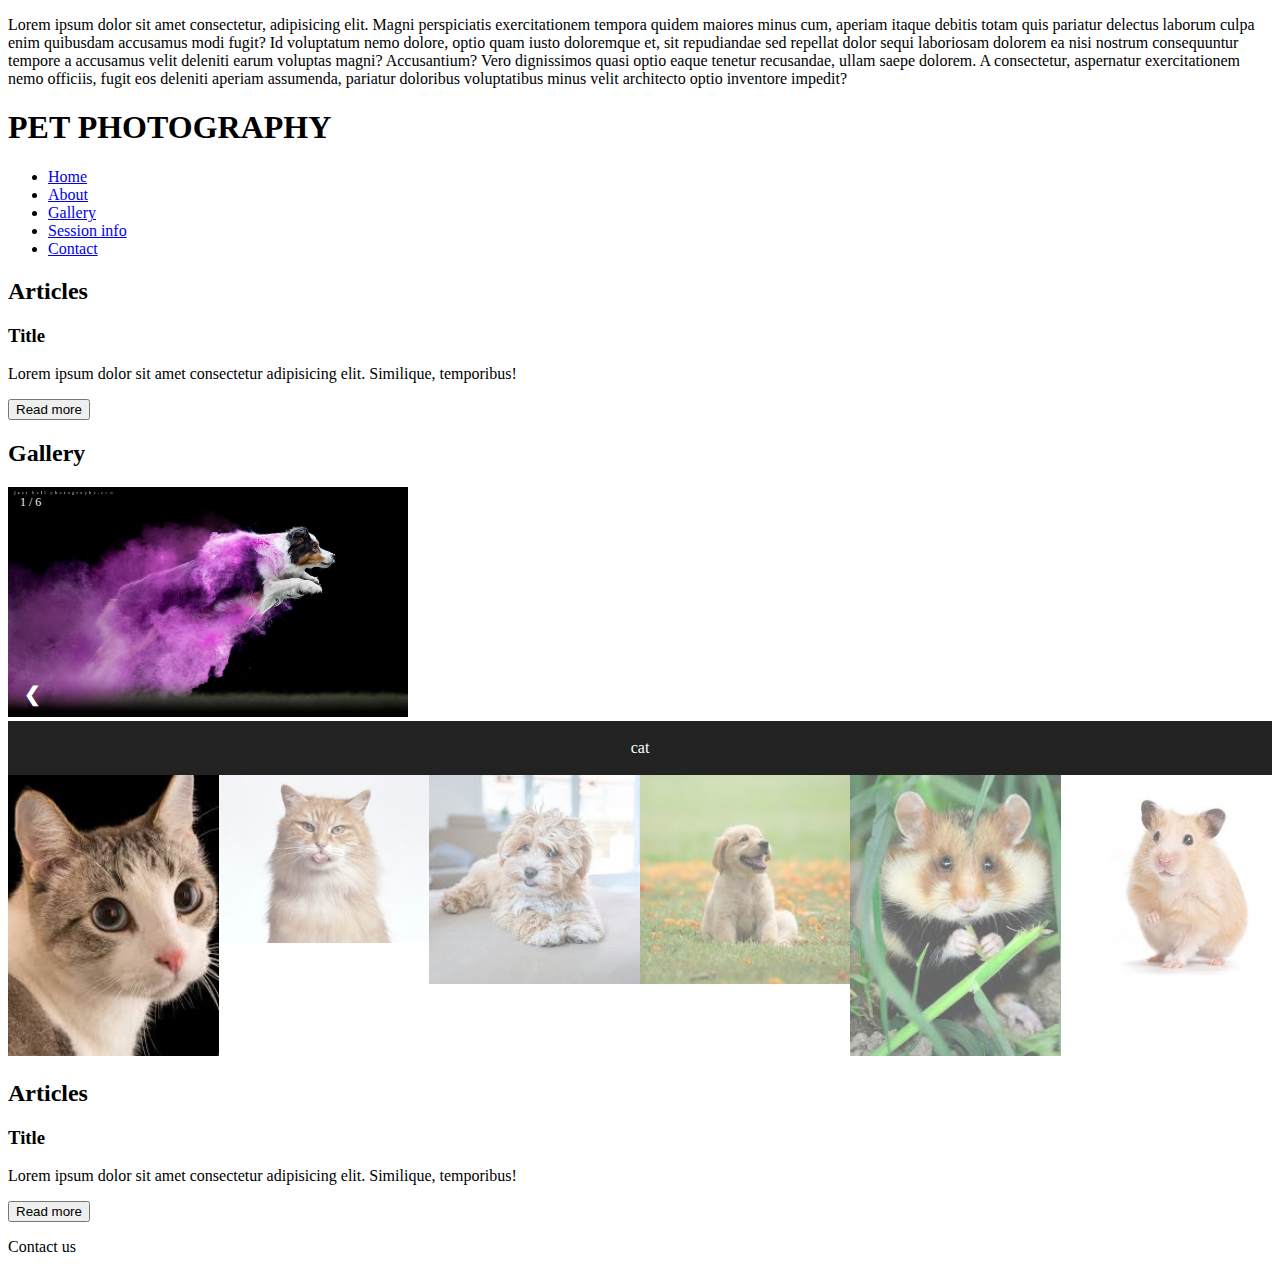
==== index.html @ 96e6d900 "Added gallery" ====
<!DOCTYPE html>
<html lang="en">
<head>
    <meta charset="UTF-8">
    <meta name="viewport" content="width=device-width, initial-scale=1.0">
    <title>Pet Photography</title>
    <link rel="stylesheet" href="./style.css">
</head>
<body>
    
    <p>Lorem ipsum dolor sit amet consectetur, adipisicing elit. Magni perspiciatis exercitationem tempora quidem maiores minus cum, aperiam itaque debitis totam quis pariatur delectus laborum culpa enim quibusdam accusamus modi fugit?
    Id voluptatum nemo dolore, optio quam iusto doloremque et, sit repudiandae sed repellat dolor sequi laboriosam dolorem ea nisi nostrum consequuntur tempore a accusamus velit deleniti earum voluptas magni? Accusantium?
    Vero dignissimos quasi optio eaque tenetur recusandae, ullam saepe dolorem. A consectetur, aspernatur exercitationem nemo officiis, fugit eos deleniti aperiam assumenda, pariatur doloribus voluptatibus minus velit architecto optio inventore impedit?</p>
<header>
    <h1>PET PHOTOGRAPHY</h1>
    <nav>
        <ul>
            <li>
                <a href="#">Home</a>
            </li>
            <li>
                <a href="#">About</a>
            </li>
            <li>
                <a href="#">Gallery</a>
            </li>
            <li>
                <a href="#">Session info</a>
            </li>
            <li>
                <a href="#">Contact</a>
            </li>
        </ul>
    </nav>
</header>
<main>
    <section>
        <h2>Articles</h2>
        <article>
            <h3>Title</h3>
            <p>Lorem ipsum dolor sit amet consectetur adipisicing elit. Similique, temporibus!</p>
            <button>Read more</button>
        </article>
    </section>
    <section>
        <h2>Gallery</h2>
        <article>
            <!-- Container for the image gallery -->
            <div class="container">

                <!-- Full-width images with number text -->
                <div class="mySlides">
                    <div class="numbertext">1 / 6</div>
                    <img src="./images/Dog1.jpg" style="width: 400px;">
                    
                </div>
            
                <div class="mySlides">
                    <div class="numbertext">2 / 6</div>
                    <img src="./images/cat 2.jpg" style="width: 400px;">

                </div>
            
                <div class="mySlides">
                    <div class="numbertext">3 / 6</div>
                    <img src="./images/dog 1.jpg" style="width: 400px;">
                </div>
            
                <div class="mySlides">
                    <div class="numbertext">4 / 6</div>
                    <img src="./images/dog 2.jpg" style="width: 400px;">
                </div>
            
                <div class="mySlides">
                    <div class="numbertext">5 / 6</div>
                    <img src="./images/hamster 1.jpg"style="width: 400px;">
                </div>
                <div class="mySlides">
                    <div class="numbertext">6 / 6</div>
                    <img src="./images/hamster 2.jpg" style="width: 400px;">
                </div>
                 <!-- Next and previous buttons -->
  <a class="prev" onclick="plusSlides(-1)">&#10094;</a>
  <a class="next" onclick="plusSlides(1)">&#10095;</a>

  <!-- Image text -->
  <div class="caption-container">
    <p id="caption"></p>
  </div>

  <!-- Thumbnail images -->
  <div class="row">
    <div class="column">
      <img class="demo cursor" src="./images/cat 1.jpg" style="width:100%" onclick="currentSlide(1)" alt="cat">
    </div>
    <div class="column">
      <img class="demo cursor" src="./images/cat 2.jpg" style="width:100%" onclick="currentSlide(2)" alt="cat">
    </div>
    <div class="column">
      <img class="demo cursor" src="./images/dog 1.jpg" style="width:100%" onclick="currentSlide(3)" alt="dog">
    </div>
    <div class="column">
      <img class="demo cursor" src="./images/dog 2.jpg" style="width:100%" onclick="currentSlide(4)" alt="dog">
    </div>
    <div class="column">
      <img class="demo cursor" src="./images/hamster 1.jpg" style="width:100%" onclick="currentSlide(5)" alt="hamster">
    </div>
    <div class="column">
      <img class="demo cursor" src="./images/hamster 2.jpg" style="width:100%" onclick="currentSlide(6)" alt="hamster">
    </div>
  </div>
</div>
            </div>

        </article>
    </section>
    <section>
        <h2>Articles</h2>
        <article>
            <h3>Title</h3>
            <p>Lorem ipsum dolor sit amet consectetur adipisicing elit. Similique, temporibus!</p>
            <button>Read more</button>
        </article>
    </section>

</main>
<aside>
    <p>Contact us</p>

</aside>
<footer>

</footer>
<script src="app.js"></script>
</body>
</html>
---- style.css ----
* {
    box-sizing: border-box;
  }
  
  /* Position the image container (needed to position the left and right arrows) */
  .container {
    position: relative;
  }
  
  /* Hide the images by default */
  .mySlides {
    display: none;
  }
  
  /* Add a pointer when hovering over the thumbnail images */
  .cursor {
    cursor: pointer;
  }
  
  /* Next & previous buttons */
  .prev,
  .next {
    cursor: pointer;
    position: absolute;
    top: 40%;
    width: auto;
    padding: 16px;
    margin-top: -50px;
    color: white;
    font-weight: bold;
    font-size: 20px;
    border-radius: 0 3px 3px 0;
    user-select: none;
    -webkit-user-select: none;
  }
  
  /* Position the "next button" to the right */
  .next {
    right: 0;
    border-radius: 3px 0 0 3px;
  }
  
  /* On hover, add a black background color with a little bit see-through */
  .prev:hover,
  .next:hover {
    background-color: rgba(0, 0, 0, 0.8);
  }
  
  /* Number text (1/3 etc) */
  .numbertext {
    color: #f2f2f2;
    font-size: 12px;
    padding: 8px 12px;
    position: absolute;
    top: 0;
  }
  
  /* Container for image text */
  .caption-container {
    text-align: center;
    background-color: #222;
    padding: 2px 16px;
    color: white;
  }
  
  .row:after {
    content: "";
    display: table;
    clear: both;
  }
  
  /* Six columns side by side */
  .column {
    float: left;
    width: 16.66%;
  }
  
  /* Add a transparency effect for thumbnail images */
  .demo {
    opacity: 0.6;
  }
  
  .active,
  .demo:hover {
    opacity: 1;
  }
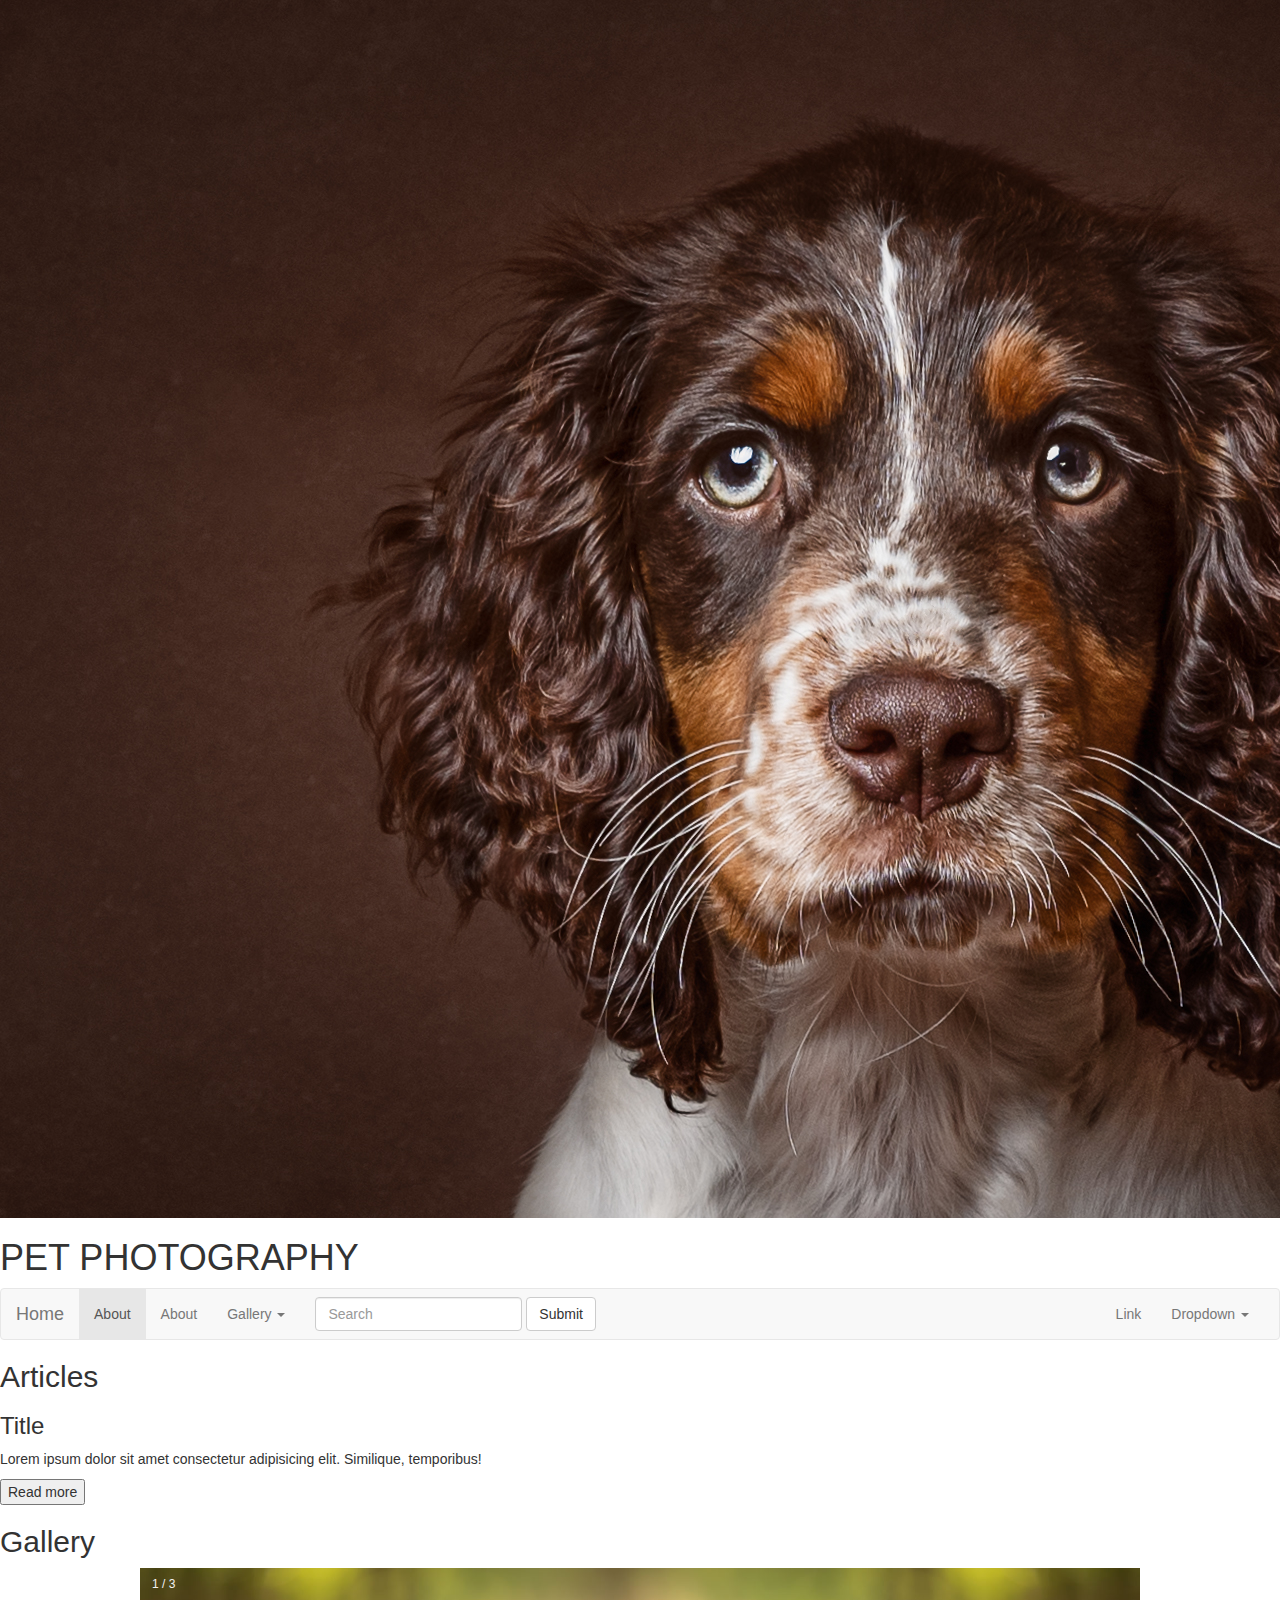
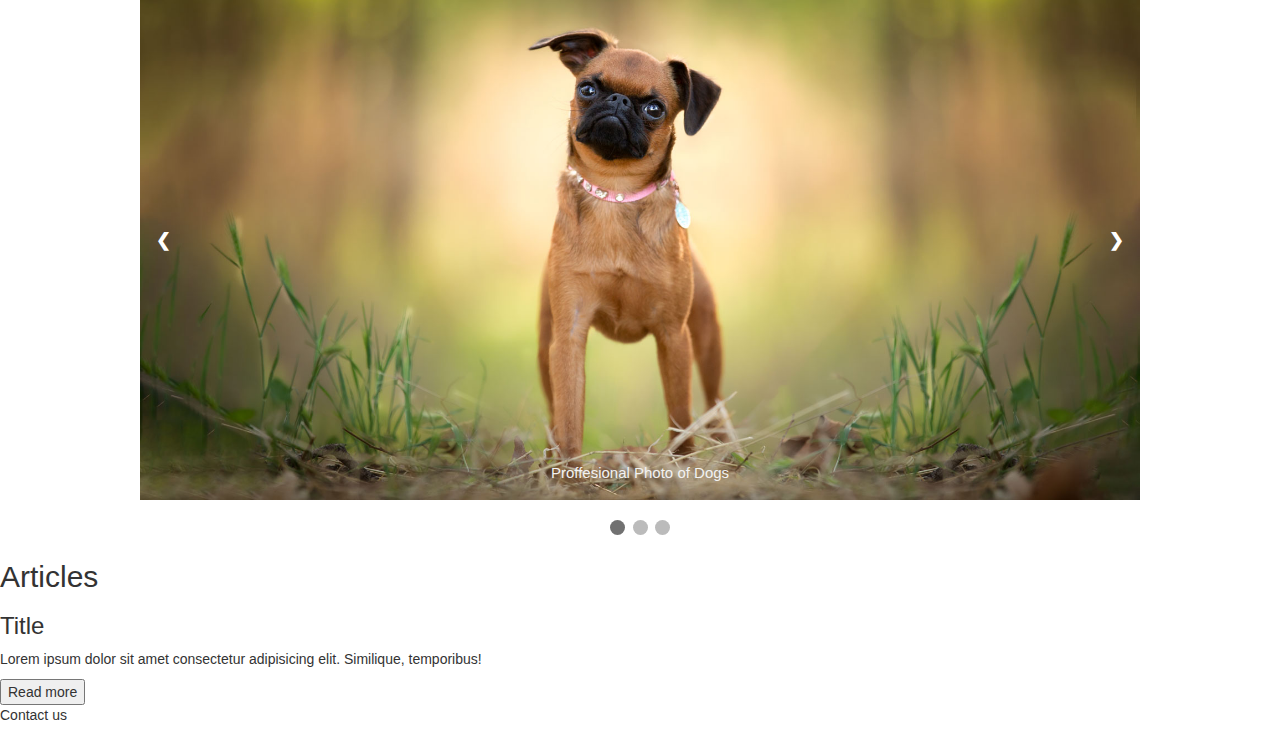
==== commit 3e383a3c: "Added navbar and gallery" ====
--- a/index.html
+++ b/index.html
@@ -4,35 +4,76 @@
     <meta charset="UTF-8">
     <meta name="viewport" content="width=device-width, initial-scale=1.0">
     <title>Pet Photography</title>
+    <link rel="preconnect" href="https://fonts.googleapis.com">
+<link rel="preconnect" href="https://fonts.gstatic.com" crossorigin>
+<link href="https://fonts.googleapis.com/css2?family=Roboto+Mono:ital,wght@0,100..700;1,100..700&family=Roboto:ital,wght@0,100;0,300;0,400;0,500;0,700;0,900;1,100;1,300;1,400;1,500;1,700;1,900&display=swap" rel="stylesheet">
+    <link rel="icon" href="./images/cartoon-camera-image.jpg" type="jpg/png">
+    <link href="css/bootstrap.css" rel="stylesheet">
+    <link rel="stylesheet" href="https://maxcdn.bootstrapcdn.com/bootstrap/3.4.1/css/bootstrap.min.css">
+    <script src="https://ajax.googleapis.com/ajax/libs/jquery/3.7.1/jquery.min.js"></script>
+    <script src="https://maxcdn.bootstrapcdn.com/bootstrap/3.4.1/js/bootstrap.min.js"></script>
     <link rel="stylesheet" href="./style.css">
 </head>
 <body>
-    
-    <p>Lorem ipsum dolor sit amet consectetur, adipisicing elit. Magni perspiciatis exercitationem tempora quidem maiores minus cum, aperiam itaque debitis totam quis pariatur delectus laborum culpa enim quibusdam accusamus modi fugit?
-    Id voluptatum nemo dolore, optio quam iusto doloremque et, sit repudiandae sed repellat dolor sequi laboriosam dolorem ea nisi nostrum consequuntur tempore a accusamus velit deleniti earum voluptas magni? Accusantium?
-    Vero dignissimos quasi optio eaque tenetur recusandae, ullam saepe dolorem. A consectetur, aspernatur exercitationem nemo officiis, fugit eos deleniti aperiam assumenda, pariatur doloribus voluptatibus minus velit architecto optio inventore impedit?</p>
-<header>
-    <h1>PET PHOTOGRAPHY</h1>
-    <nav>
-        <ul>
-            <li>
-                <a href="#">Home</a>
-            </li>
-            <li>
-                <a href="#">About</a>
-            </li>
-            <li>
-                <a href="#">Gallery</a>
-            </li>
-            <li>
-                <a href="#">Session info</a>
-            </li>
-            <li>
-                <a href="#">Contact</a>
-            </li>
-        </ul>
-    </nav>
-</header>
+    <header>  
+            <img src="./images/Animals/Dog-Springer.jpg" class="img-fluid" alt="shot of two dogs jumping on a black background with colored powder behind them">
+        <div>
+            <h1>PET PHOTOGRAPHY</h1>
+                <nav class="navbar navbar-default">
+                    <div class="container-fluid">
+                    <!-- Brand and toggle get grouped for better mobile display -->
+                    <div class="navbar-header">
+                        <button type="button" class="navbar-toggle collapsed" data-toggle="collapse" data-target="#bs-example-navbar-collapse-1" aria-expanded="false">
+                        <span class="sr-only">Toggle navigation</span>
+                        <span class="icon-bar"></span>
+                        <span class="icon-bar"></span>
+                        <span class="icon-bar"></span>
+                        </button>
+                        <a class="navbar-brand" href="#">Home</a>
+                    </div>
+                
+                    <!-- Collect the nav links, forms, and other content for toggling -->
+                    <div class="collapse navbar-collapse" id="bs-example-navbar-collapse-1">
+                        <ul class="nav navbar-nav">
+                        <li class="active"><a href="#">About<span class="sr-only">(current)</span></a></li>
+                        <li><a href="#">About</a></li>
+                        <li class="dropdown">
+                            <a href="#" class="dropdown-toggle" data-toggle="dropdown" role="button" aria-haspopup="true" aria-expanded="false">Gallery <span class="caret"></span></a>
+                            <ul class="dropdown-menu">
+                            <li><a href="#">Dogs</a></li>
+                            <li><a href="#">Cats</a></li>
+                            <li><a href="#">Others</a></li>
+                            <li role="separator" class="divider"></li>
+                            <li><a href="#">Separated link</a></li>
+                            <li role="separator" class="divider"></li>
+                            <li><a href="#">One more separated link</a></li>
+                            </ul>
+                        </li>
+                        </ul>
+                        <form class="navbar-form navbar-left">
+                        <div class="form-group">
+                            <input type="text" class="form-control" placeholder="Search">
+                        </div>
+                        <button type="submit" class="btn btn-default">Submit</button>
+                        </form>
+                        <ul class="nav navbar-nav navbar-right">
+                        <li><a href="#">Link</a></li>
+                        <li class="dropdown">
+                            <a href="#" class="dropdown-toggle" data-toggle="dropdown" role="button" aria-haspopup="true" aria-expanded="false">Dropdown <span class="caret"></span></a>
+                            <ul class="dropdown-menu">
+                            <li><a href="#">Action</a></li>
+                            <li><a href="#">Another action</a></li>
+                            <li><a href="#">Something else here</a></li>
+                            <li role="separator" class="divider"></li>
+                            <li><a href="#">Separated link</a></li>
+                            </ul>
+                        </li>
+                        </ul>
+                    </div><!-- /.navbar-collapse -->
+                    </div><!-- /.container-fluid -->
+                </nav>
+        </div>
+    </header>
 <main>
     <section>
         <h2>Articles</h2>
@@ -45,72 +86,40 @@
     <section>
         <h2>Gallery</h2>
         <article>
-            <!-- Container for the image gallery -->
-            <div class="container">
+            <!-- Slideshow container -->
+<div class="slideshow-container">
 
-                <!-- Full-width images with number text -->
-                <div class="mySlides">
-                    <div class="numbertext">1 / 6</div>
-                    <img src="./images/Dog1.jpg" style="width: 400px;">
-                    
-                </div>
-            
-                <div class="mySlides">
-                    <div class="numbertext">2 / 6</div>
-                    <img src="./images/cat 2.jpg" style="width: 400px;">
-
-                </div>
-            
-                <div class="mySlides">
-                    <div class="numbertext">3 / 6</div>
-                    <img src="./images/dog 1.jpg" style="width: 400px;">
-                </div>
-            
-                <div class="mySlides">
-                    <div class="numbertext">4 / 6</div>
-                    <img src="./images/dog 2.jpg" style="width: 400px;">
-                </div>
-            
-                <div class="mySlides">
-                    <div class="numbertext">5 / 6</div>
-                    <img src="./images/hamster 1.jpg"style="width: 400px;">
-                </div>
-                <div class="mySlides">
-                    <div class="numbertext">6 / 6</div>
-                    <img src="./images/hamster 2.jpg" style="width: 400px;">
-                </div>
-                 <!-- Next and previous buttons -->
-  <a class="prev" onclick="plusSlides(-1)">&#10094;</a>
-  <a class="next" onclick="plusSlides(1)">&#10095;</a>
-
-  <!-- Image text -->
-  <div class="caption-container">
-    <p id="caption"></p>
+    <!-- Full-width images with number and caption text -->
+    <div class="mySlides fade1">
+      <div class="numbertext">1 / 3</div>
+      <img src="./images/Animals/Dog-Griffon.jpg" style="width:100%" alt="a small brown Belgian Griffon dog with a pink collar">
+      <div class="text">Proffesional Photo of Dogs</div>
+    </div>
+  
+    <div class="mySlides fade1">
+      <div class="numbertext">2 / 3</div>
+      <img src="./images/Animals/Cat-in-forest.jpg" style="width:100%" alt="beautiful gray cat on a path with leaves">
+      <div class="text">Proffesional Photo of Cats</div>
+    </div>
+  
+    <div class="mySlides fade1">
+      <div class="numbertext">3 / 3</div>
+      <img src="./images/Animals/Dog-with-collar.jpg" style="width:100%" alt="white and black and brown dog with a brown collar">
+      <div class="text">Proffesional Photo of Dogs</div>
+    </div>
+  
+    <!-- Next and previous buttons -->
+    <a class="prev" onclick="plusSlides(-1)">&#10094;</a>
+    <a class="next" onclick="plusSlides(1)">&#10095;</a>
   </div>
-
-  <!-- Thumbnail images -->
-  <div class="row">
-    <div class="column">
-      <img class="demo cursor" src="./images/cat 1.jpg" style="width:100%" onclick="currentSlide(1)" alt="cat">
-    </div>
-    <div class="column">
-      <img class="demo cursor" src="./images/cat 2.jpg" style="width:100%" onclick="currentSlide(2)" alt="cat">
-    </div>
-    <div class="column">
-      <img class="demo cursor" src="./images/dog 1.jpg" style="width:100%" onclick="currentSlide(3)" alt="dog">
-    </div>
-    <div class="column">
-      <img class="demo cursor" src="./images/dog 2.jpg" style="width:100%" onclick="currentSlide(4)" alt="dog">
-    </div>
-    <div class="column">
-      <img class="demo cursor" src="./images/hamster 1.jpg" style="width:100%" onclick="currentSlide(5)" alt="hamster">
-    </div>
-    <div class="column">
-      <img class="demo cursor" src="./images/hamster 2.jpg" style="width:100%" onclick="currentSlide(6)" alt="hamster">
-    </div>
+  <br>
+  
+  <!-- The dots/circles -->
+  <div style="text-align:center">
+    <span class="dot" onclick="currentSlide(1)"></span>
+    <span class="dot" onclick="currentSlide(2)"></span>
+    <span class="dot" onclick="currentSlide(3)"></span>
   </div>
-</div>
-            </div>
 
         </article>
     </section>
@@ -132,5 +141,6 @@
 
 </footer>
 <script src="app.js"></script>
+<script src="https://cdn.jsdelivr.net/npm/bootstrap@5.3.3/dist/js/bootstrap.bundle.min.js" integrity="sha384-YvpcrYf0tY3lHB60NNkmXc5s9fDVZLESaAA55NDzOxhy9GkcIdslK1eN7N6jIeHz" crossorigin="anonymous"></script>
 </body>
 </html>--- a/style.css
+++ b/style.css
@@ -1,86 +1,90 @@
-* {
-    box-sizing: border-box;
-  }
-  
-  /* Position the image container (needed to position the left and right arrows) */
-  .container {
-    position: relative;
-  }
-  
-  /* Hide the images by default */
-  .mySlides {
-    display: none;
-  }
-  
-  /* Add a pointer when hovering over the thumbnail images */
-  .cursor {
-    cursor: pointer;
-  }
-  
-  /* Next & previous buttons */
-  .prev,
-  .next {
-    cursor: pointer;
-    position: absolute;
-    top: 40%;
-    width: auto;
-    padding: 16px;
-    margin-top: -50px;
-    color: white;
-    font-weight: bold;
-    font-size: 20px;
-    border-radius: 0 3px 3px 0;
-    user-select: none;
-    -webkit-user-select: none;
-  }
-  
-  /* Position the "next button" to the right */
-  .next {
-    right: 0;
-    border-radius: 3px 0 0 3px;
-  }
-  
-  /* On hover, add a black background color with a little bit see-through */
-  .prev:hover,
-  .next:hover {
-    background-color: rgba(0, 0, 0, 0.8);
-  }
-  
-  /* Number text (1/3 etc) */
-  .numbertext {
-    color: #f2f2f2;
-    font-size: 12px;
-    padding: 8px 12px;
-    position: absolute;
-    top: 0;
-  }
-  
-  /* Container for image text */
-  .caption-container {
-    text-align: center;
-    background-color: #222;
-    padding: 2px 16px;
-    color: white;
-  }
-  
-  .row:after {
-    content: "";
-    display: table;
-    clear: both;
-  }
-  
-  /* Six columns side by side */
-  .column {
-    float: left;
-    width: 16.66%;
-  }
-  
-  /* Add a transparency effect for thumbnail images */
-  .demo {
-    opacity: 0.6;
-  }
-  
-  .active,
-  .demo:hover {
-    opacity: 1;
-  }+* {box-sizing:border-box}
+body {
+  --font-family: "Roboto", sans-serif;
+}
+
+/* Slideshow container */
+.slideshow-container {
+  max-width: 1000px;
+  position: relative;
+  margin: auto;
+}
+
+/* Hide the images by default */
+.mySlides {
+  display: none;
+}
+
+/* Next & previous buttons */
+.prev, .next {
+  cursor: pointer;
+  position: absolute;
+  top: 50%;
+  width: auto;
+  margin-top: -22px;
+  padding: 16px;
+  color: white;
+  font-weight: bold;
+  font-size: 18px;
+  transition: 0.6s ease;
+  border-radius: 0 3px 3px 0;
+  user-select: none;
+}
+
+/* Position the "next button" to the right */
+.next {
+  right: 0;
+  border-radius: 3px 0 0 3px;
+}
+
+/* On hover, add a black background color with a little bit see-through */
+.prev:hover, .next:hover {
+  background-color: rgba(0,0,0,0.8);
+}
+
+/* Caption text */
+.text {
+  color: #f2f2f2;
+  font-size: 15px;
+  padding: 8px 12px;
+  position: absolute;
+  bottom: 8px;
+  width: 100%;
+  text-align: center;
+}
+
+/* Number text (1/3 etc) */
+.numbertext {
+  color: #f2f2f2;
+  font-size: 12px;
+  padding: 8px 12px;
+  position: absolute;
+  top: 0;
+}
+
+/* The dots/bullets/indicators */
+.dot {
+  cursor: pointer;
+  height: 15px;
+  width: 15px;
+  margin: 0 2px;
+  background-color: #bbb;
+  border-radius: 50%;
+  display: inline-block;
+  transition: background-color 0.6s ease;
+}
+
+.active, .dot:hover {
+  background-color: #717171;
+}
+
+/* Fading animation */
+.fade1 {
+  animation-name: fade;
+  animation-duration: 2s;
+}
+
+@keyframes fade1 {
+  from {opacity: .4}
+  to {opacity: 1}
+}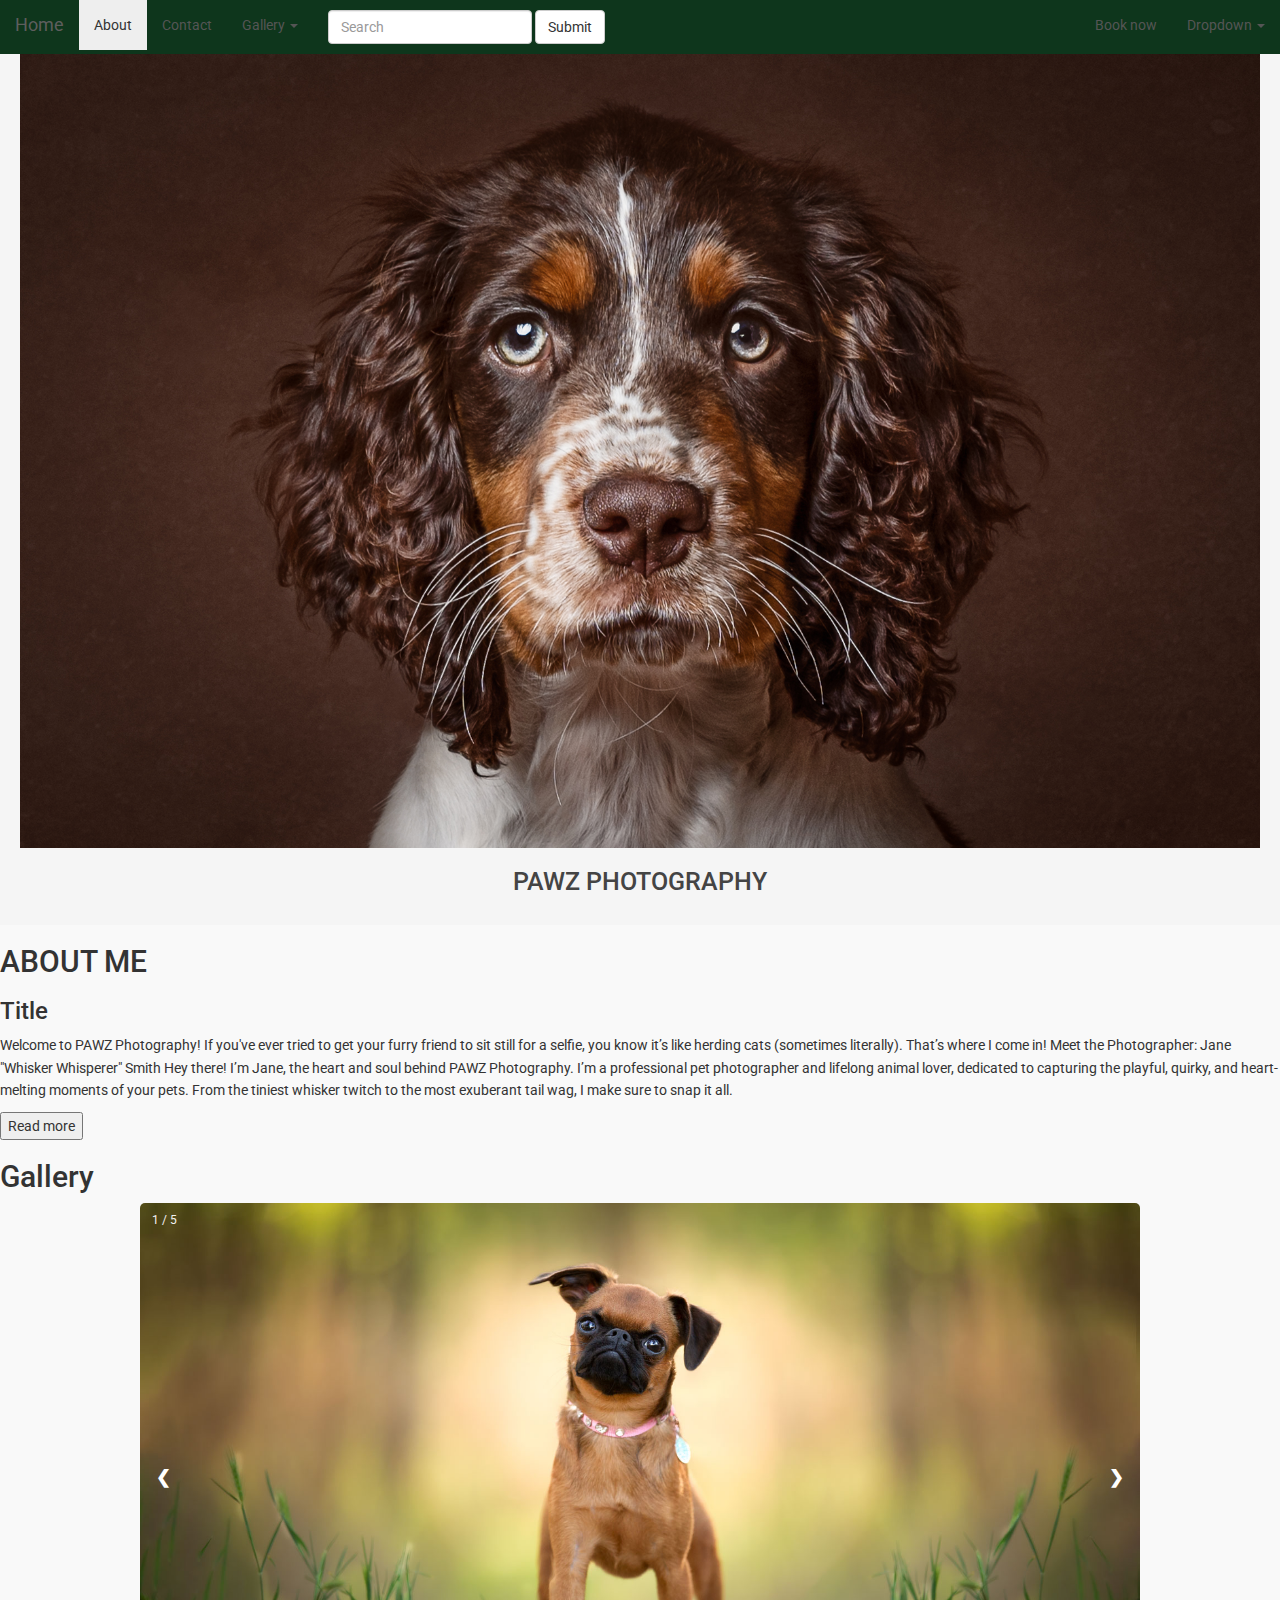
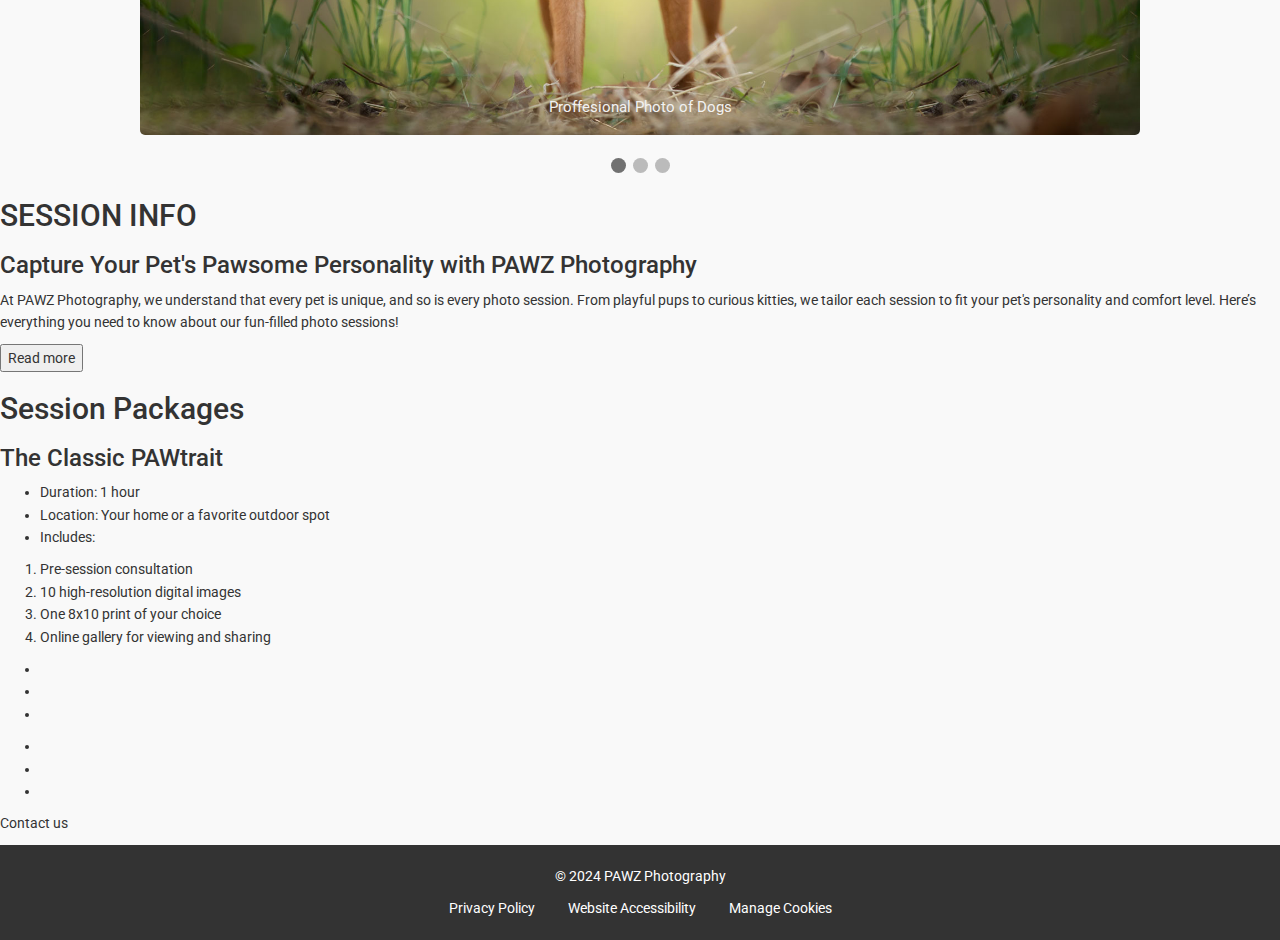
==== commit 93055756: "added gallery and css style" ====
--- a/index.html
+++ b/index.html
@@ -16,10 +16,10 @@
 </head>
 <body>
     <header>  
-            <img src="./images/Animals/Dog-Springer.jpg" class="img-fluid" alt="shot of two dogs jumping on a black background with colored powder behind them">
+            <img  src="./images/Animals/Dog-Springer.jpg" class="img-fluid" alt="portrait of a brown and white springer spaniel puppy">
         <div>
-            <h1>PET PHOTOGRAPHY</h1>
-                <nav class="navbar navbar-default">
+            <h1>PAWZ PHOTOGRAPHY</h1>
+                <nav class="navbar navbar-default navbar-fixed-top" role = "navigation">
                     <div class="container-fluid">
                     <!-- Brand and toggle get grouped for better mobile display -->
                     <div class="navbar-header">
@@ -36,7 +36,7 @@
                     <div class="collapse navbar-collapse" id="bs-example-navbar-collapse-1">
                         <ul class="nav navbar-nav">
                         <li class="active"><a href="#">About<span class="sr-only">(current)</span></a></li>
-                        <li><a href="#">About</a></li>
+                        <li><a href="./Contact .html">Contact</a></li>
                         <li class="dropdown">
                             <a href="#" class="dropdown-toggle" data-toggle="dropdown" role="button" aria-haspopup="true" aria-expanded="false">Gallery <span class="caret"></span></a>
                             <ul class="dropdown-menu">
@@ -57,7 +57,7 @@
                         <button type="submit" class="btn btn-default">Submit</button>
                         </form>
                         <ul class="nav navbar-nav navbar-right">
-                        <li><a href="#">Link</a></li>
+                        <li><a href="#">Book now</a></li>
                         <li class="dropdown">
                             <a href="#" class="dropdown-toggle" data-toggle="dropdown" role="button" aria-haspopup="true" aria-expanded="false">Dropdown <span class="caret"></span></a>
                             <ul class="dropdown-menu">
@@ -76,10 +76,12 @@
     </header>
 <main>
     <section>
-        <h2>Articles</h2>
+        <h2>ABOUT ME</h2>
         <article>
             <h3>Title</h3>
-            <p>Lorem ipsum dolor sit amet consectetur adipisicing elit. Similique, temporibus!</p>
+            <p>Welcome to PAWZ Photography! If you've ever tried to get your furry friend to sit still for a selfie, you know it’s like herding cats (sometimes literally). That’s where I come in!
+                Meet the Photographer: Jane "Whisker Whisperer" Smith
+                Hey there! I’m Jane, the heart and soul behind PAWZ Photography. I’m a professional pet photographer and lifelong animal lover, dedicated to capturing the playful, quirky, and heart-melting moments of your pets. From the tiniest whisker twitch to the most exuberant tail wag, I make sure to snap it all.</p>
             <button>Read more</button>
         </article>
     </section>
@@ -89,32 +91,42 @@
             <!-- Slideshow container -->
 <div class="slideshow-container">
 
-    <!-- Full-width images with number and caption text -->
+   <!-- Full-width images with number and caption text -->
     <div class="mySlides fade1">
-      <div class="numbertext">1 / 3</div>
+      <div class="numbertext">1 / 5</div>
       <img src="./images/Animals/Dog-Griffon.jpg" style="width:100%" alt="a small brown Belgian Griffon dog with a pink collar">
       <div class="text">Proffesional Photo of Dogs</div>
     </div>
   
     <div class="mySlides fade1">
-      <div class="numbertext">2 / 3</div>
+      <div class="numbertext">2 / 5</div>
       <img src="./images/Animals/Cat-in-forest.jpg" style="width:100%" alt="beautiful gray cat on a path with leaves">
       <div class="text">Proffesional Photo of Cats</div>
     </div>
   
     <div class="mySlides fade1">
-      <div class="numbertext">3 / 3</div>
+      <div class="numbertext">3 / 5</div>
       <img src="./images/Animals/Dog-with-collar.jpg" style="width:100%" alt="white and black and brown dog with a brown collar">
       <div class="text">Proffesional Photo of Dogs</div>
     </div>
+     <div class="mySlides fade1">
+      <div class="numbertext">4 / 5</div>
+      <img src="./images/Animals/Cat-Big.jpg" style="width:100%" alt="gray Persian cat with yellow eyes">
+      <div class="text">Proffesional Photo of Cats</div>
+    </div>
+    <div class="mySlides fade1">
+        <div class="numbertext">5 / 5</div>
+        <img src="./images/Animals/Dog-pink-powder.jpg" style="width:100%" alt="white and black and brown dog with a brown collar">
+        <div class="text">Proffesional Photo of Dogs</div>
+      </div>
   
-    <!-- Next and previous buttons -->
+     <!-- Next and previous buttons --> 
     <a class="prev" onclick="plusSlides(-1)">&#10094;</a>
     <a class="next" onclick="plusSlides(1)">&#10095;</a>
   </div>
   <br>
   
-  <!-- The dots/circles -->
+ <!--  The dots/circles --> 
   <div style="text-align:center">
     <span class="dot" onclick="currentSlide(1)"></span>
     <span class="dot" onclick="currentSlide(2)"></span>
@@ -124,13 +136,43 @@
         </article>
     </section>
     <section>
-        <h2>Articles</h2>
+        <h2>SESSION INFO</h2>
         <article>
-            <h3>Title</h3>
-            <p>Lorem ipsum dolor sit amet consectetur adipisicing elit. Similique, temporibus!</p>
+            <h3>Capture Your Pet's Pawsome Personality with PAWZ Photography</h3>
+            <p>At PAWZ Photography, we understand that every pet is unique, and so is every photo session. From playful pups to curious kitties, we tailor each session to fit your pet's personality and comfort level. Here’s everything you need to know about our fun-filled photo sessions!</p>
             <button>Read more</button>
         </article>
     </section>
+    <section>
+        <h2>Session Packages</h2>
+        <artilce>
+            <h3>The Classic PAWtrait</h3>
+            <ul>
+                <li>Duration: 1 hour</li>
+                <li>Location: Your home or a favorite outdoor spot</li>
+                <li>Includes:</li>
+            </ul>
+            <ol>
+                <li>Pre-session consultation</li>
+                <li>10 high-resolution digital images</li>
+                <li>One 8x10 print of your choice</li>
+                <li>Online gallery for viewing and sharing</li>
+            </ol>
+            <ul>
+                <li></li>
+                <li></li>
+                <li></li>
+            </ul>
+            <ul>
+                <li></li>
+                <li></li>
+                <li></li>
+            </ul>
+        </artilce>
+    </section>
+    
+
+    
 
 </main>
 <aside>
@@ -138,6 +180,14 @@
 
 </aside>
 <footer>
+    <div class="footer-container">
+        <p>&copy; 2024 PAWZ Photography</p>
+        <nav class="footer-links">
+            <a href="/privacy-policy">Privacy Policy</a>
+            <a href="/accessibility">Website Accessibility</a>
+            <a href="/manage-cookies">Manage Cookies</a>
+        </nav>
+    </div>
 
 </footer>
 <script src="app.js"></script>
--- a/style.css
+++ b/style.css
@@ -1,7 +1,65 @@
 * {box-sizing:border-box}
+
+
 body {
-  --font-family: "Roboto", sans-serif;
+  font-family: "Roboto", sans-serif;
+  margin: 0;
+  padding: 0;
+  min-height: 100vh;
+  line-height: 1.6;
+  background-color: #f9f9f9;
+  color: #333;
+  background-attachment: fixed;
 }
+
+header {
+  text-align: center;
+  background: #f5f5f5;
+  padding: 20px;
+}
+
+header img {
+  max-width: 100%;
+  height: auto;
+}
+
+header h1 {
+  margin-top: 20px;
+  font-size: 2.5rem;
+  color: #444;
+}
+
+/* navigation*/
+nav {
+  position: sticky;
+}
+
+.navbar {
+  margin-bottom: 0;
+  margin-top: 0;
+  border: none;
+  border-radius: 0;
+  background-color: rgb(14, 54, 28);
+    
+}
+
+.navbar-default .navbar-nav > li > a {
+  color: #555;
+}
+
+.navbar-default .navbar-nav > li > a:hover, .navbar-default .navbar-nav > li.active > a {
+  color: #333;
+  background-color: #eee;
+}
+
+.navbar-form {
+  margin: 10px 0;
+}
+
+.navbar-form .form-control {
+  width: auto;
+}
+
 
 /* Slideshow container */
 .slideshow-container {
@@ -13,6 +71,10 @@
 /* Hide the images by default */
 .mySlides {
   display: none;
+}
+.mySlides img {
+  width: 100%;
+  border-radius: 5px;
 }
 
 /* Next & previous buttons */
@@ -87,4 +149,50 @@
 @keyframes fade1 {
   from {opacity: .4}
   to {opacity: 1}
+}
+
+.column {
+  float: left;
+  width: 50%;
+  padding: 10px;
+}
+
+.row:after {
+  content: "";
+  display: table;
+  clear: both;
+}
+/*footer*/
+
+footer {
+  background-color: #333;
+  color: #fff;
+  padding: 20px 0;
+  text-align: center;
+}
+
+.footer-container {
+  max-width: 1200px;
+  margin: 0 auto;
+  padding: 0 20px;
+}
+
+.footer-container p {
+  margin: 0;
+  font-size: 14px;
+}
+
+.footer-links {
+  margin-top: 10px;
+}
+
+.footer-links a {
+  color: #fff;
+  text-decoration: none;
+  margin: 0 15px;
+  font-size: 14px;
+}
+
+.footer-links a:hover {
+  text-decoration: underline;
 }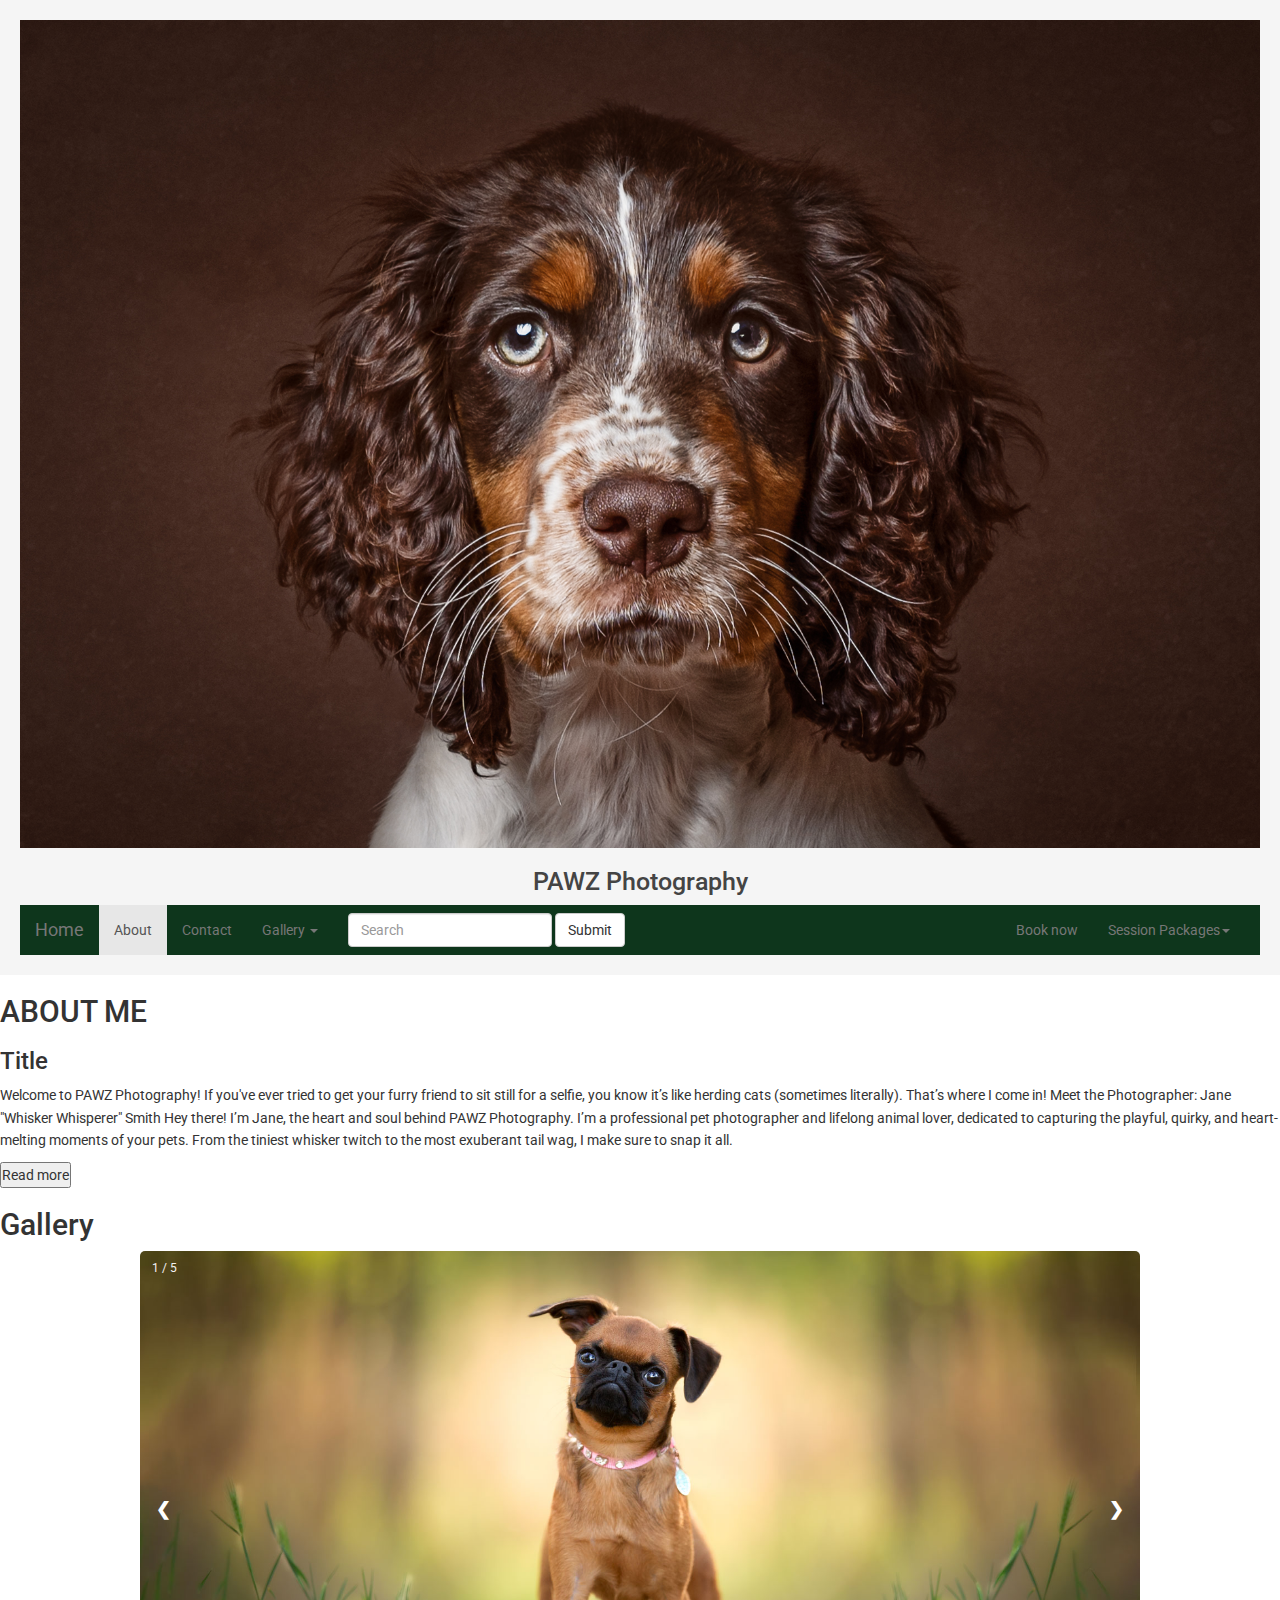
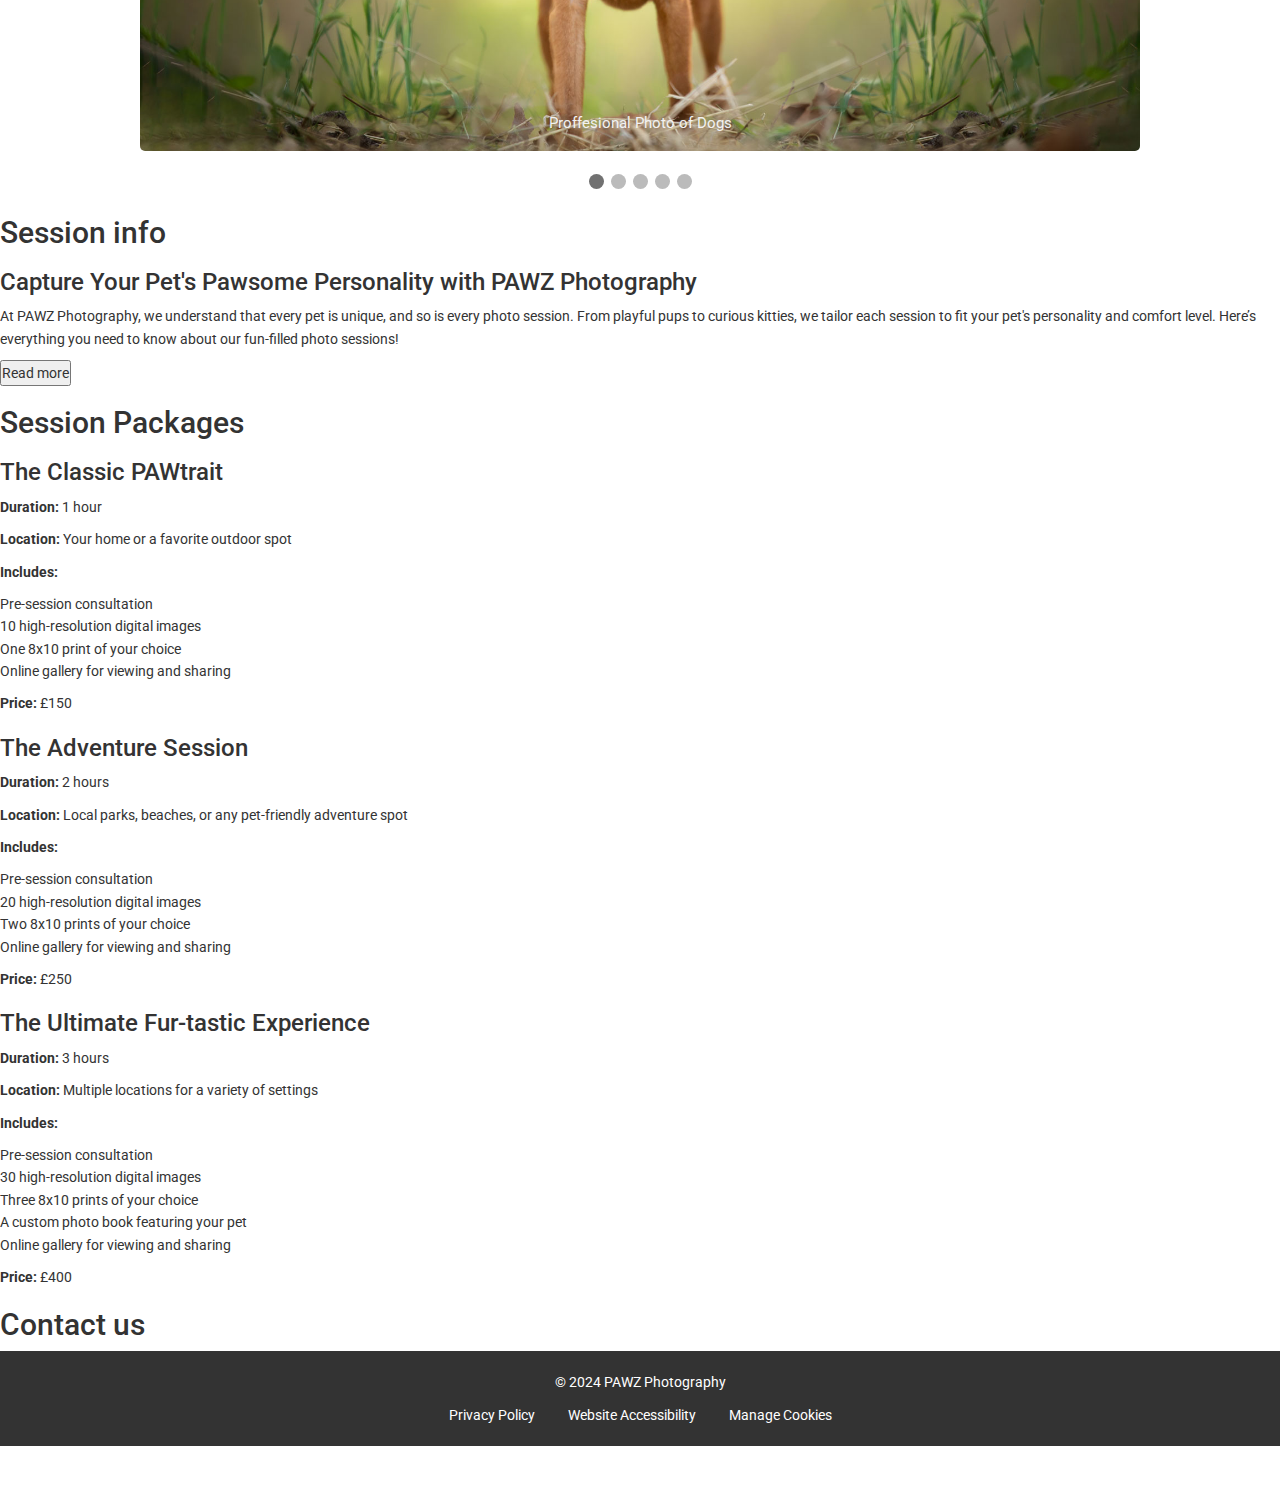
==== commit 5dfb90fa: "fixed gallery and navbar" ====
--- a/index.html
+++ b/index.html
@@ -15,181 +15,203 @@
     <link rel="stylesheet" href="./style.css">
 </head>
 <body>
-    <header>  
-            <img  src="./images/Animals/Dog-Springer.jpg" class="img-fluid" alt="portrait of a brown and white springer spaniel puppy">
-        <div>
-            <h1>PAWZ PHOTOGRAPHY</h1>
-                <nav class="navbar navbar-default navbar-fixed-top" role = "navigation">
-                    <div class="container-fluid">
-                    <!-- Brand and toggle get grouped for better mobile display -->
-                    <div class="navbar-header">
-                        <button type="button" class="navbar-toggle collapsed" data-toggle="collapse" data-target="#bs-example-navbar-collapse-1" aria-expanded="false">
-                        <span class="sr-only">Toggle navigation</span>
-                        <span class="icon-bar"></span>
-                        <span class="icon-bar"></span>
-                        <span class="icon-bar"></span>
-                        </button>
-                        <a class="navbar-brand" href="#">Home</a>
-                    </div>
-                
-                    <!-- Collect the nav links, forms, and other content for toggling -->
-                    <div class="collapse navbar-collapse" id="bs-example-navbar-collapse-1">
-                        <ul class="nav navbar-nav">
-                        <li class="active"><a href="#">About<span class="sr-only">(current)</span></a></li>
-                        <li><a href="./Contact .html">Contact</a></li>
-                        <li class="dropdown">
-                            <a href="#" class="dropdown-toggle" data-toggle="dropdown" role="button" aria-haspopup="true" aria-expanded="false">Gallery <span class="caret"></span></a>
-                            <ul class="dropdown-menu">
-                            <li><a href="#">Dogs</a></li>
-                            <li><a href="#">Cats</a></li>
-                            <li><a href="#">Others</a></li>
-                            <li role="separator" class="divider"></li>
-                            <li><a href="#">Separated link</a></li>
-                            <li role="separator" class="divider"></li>
-                            <li><a href="#">One more separated link</a></li>
+    <div id="wrapper">
+        <header>  
+                <img  src="./images/Animals/Dog-Springer.jpg" class="img-fluid" alt="portrait of a brown and white springer spaniel puppy">
+            <div>
+                <h1>PAWZ Photography</h1>
+                <div class="spacer"></div>
+                    <nav class="navbar navbar-default" role = "navigation">
+                        <div class="container-fluid">
+                        <!-- Brand and toggle get grouped for better mobile display -->
+                        <div class="navbar-header">
+                            <button type="button" class="navbar-toggle collapsed" data-toggle="collapse" data-target="#bs-example-navbar-collapse-1" aria-expanded="false">
+                            <span class="sr-only">Toggle navigation</span>
+                            <span class="icon-bar"></span>
+                            <span class="icon-bar"></span>
+                            <span class="icon-bar"></span>
+                            </button>
+                            <a class="navbar-brand" href="#">Home</a>
+                        </div>
+                    
+                        <!-- Collect the nav links, forms, and other content for toggling -->
+                        <div class="collapse navbar-collapse" id="bs-example-navbar-collapse-1">
+                            <ul class="nav navbar-nav">
+                            <li class="active"><a href="#">About<span class="sr-only">(current)</span></a></li>
+                            <li><a href="./Contact .html" target="_blank">Contact</a></li>
+                            <li class="dropdown">
+                                <a href="#" class="dropdown-toggle" data-toggle="dropdown" role="button" aria-haspopup="true" aria-expanded="false">Gallery <span class="caret"></span></a>
+                                <ul class="dropdown-menu">
+                                <li><a href="#">Dogs</a></li>
+                                <li><a href="#">Cats</a></li>
+                                <li><a href="#">Others</a></li>
+                                <li role="separator" class="divider"></li>
+                                <li><a href="#Session Packages">Session Packages</a></li>
+                                </ul>
+                            </li>
                             </ul>
-                        </li>
-                        </ul>
-                        <form class="navbar-form navbar-left">
-                        <div class="form-group">
-                            <input type="text" class="form-control" placeholder="Search">
+                            <form class="navbar-form navbar-left">
+                            <div class="form-group">
+                                <input type="text" class="form-control" placeholder="Search">
+                            </div>
+                            <button type="submit" class="btn btn-default">Submit</button>
+                            </form>
+                            <ul class="nav navbar-nav navbar-right">
+                            <li><a href="#">Book now</a></li>
+                            <li class="dropdown">
+                                <a href="#" class="dropdown-toggle" data-toggle="dropdown" role="button" aria-haspopup="true" aria-expanded="false">Session Packages<span class="caret"></span></a>
+                                <ul class="dropdown-menu">
+                                <li><a href="#The Classic PAWtrait">The Classic PAWtrait</a></li>
+                                <li><a href="#The Adventure Session">The Adventure Session</a></li>
+                                <li><a href="#The Ultimate Fur-tastic Experience">The Ultimate Fur-tastic Experience</a></li>
+                                <li role="separator" class="divider"></li>
+                                <li><a href="#">Book now</a></li>
+                                </ul>
+                            </li>
+                            </ul>
+                        </div><!-- /.navbar-collapse -->
+                        </div><!-- /.container-fluid -->
+                    </nav>
+            </div>
+        </header>
+    <main>
+        <section>
+            <h2>ABOUT ME</h2>
+            <article>
+                <h3>Title</h3>
+                <p>Welcome to PAWZ Photography! If you've ever tried to get your furry friend to sit still for a selfie, you know it’s like herding cats (sometimes literally). That’s where I come in!
+                    Meet the Photographer: Jane "Whisker Whisperer" Smith
+                    Hey there! I’m Jane, the heart and soul behind PAWZ Photography. I’m a professional pet photographer and lifelong animal lover, dedicated to capturing the playful, quirky, and heart-melting moments of your pets. From the tiniest whisker twitch to the most exuberant tail wag, I make sure to snap it all.</p>
+                <button>Read more</button>
+            </article>
+        </section>
+        <section>
+            <h2>Gallery</h2>
+            <div>
+                <!-- Slideshow container -->
+                <div class="slideshow-container">
+
+                    <!-- Full-width images with number and caption text -->
+                    <div class="mySlides fade1">
+                        <div class="numbertext">1 / 5</div>
+                        <img src="./images/Animals/Dog-Griffon.jpg" style="width:100%" alt="a small brown Belgian Griffon dog with a pink collar">
+                        <div class="text">Proffesional Photo of Dogs</div>
+                    </div>
+                    
+                    <div class="mySlides fade1">
+                        <div class="numbertext">2 / 5</div>
+                        <img src="./images/Animals/Cat-in-forest.jpg" style="width:100%" alt="beautiful gray cat on a path with leaves">
+                        <div class="text">Proffesional Photo of Cats</div>
+                    </div>
+                    
+                    <div class="mySlides fade1">
+                        <div class="numbertext">3 / 5</div>
+                        <img src="./images/Animals/Dog-with-collar.jpg" style="width:100%" alt="white and black and brown dog with a brown collar">
+                        <div class="text">Proffesional Photo of Dogs</div>
+                    </div>
+                    <div class="mySlides fade1">
+                        <div class="numbertext">4 / 5</div>
+                        <img src="./images/Animals/Cat-Big.jpg" style="width:100%" alt="gray Persian cat with yellow eyes">
+                        <div class="text">Proffesional Photo of Cats</div>
+                    </div>
+                        <div class="mySlides fade1">
+                            <div class="numbertext">5 / 5</div>
+                            <img src="./images/Animals/Dog-pink-powder.jpg" style="width:100%" alt="white and black and brown dog with a brown collar">
+                            <div class="text">Proffesional Photo of Dogs</div>
                         </div>
-                        <button type="submit" class="btn btn-default">Submit</button>
-                        </form>
-                        <ul class="nav navbar-nav navbar-right">
-                        <li><a href="#">Book now</a></li>
-                        <li class="dropdown">
-                            <a href="#" class="dropdown-toggle" data-toggle="dropdown" role="button" aria-haspopup="true" aria-expanded="false">Dropdown <span class="caret"></span></a>
-                            <ul class="dropdown-menu">
-                            <li><a href="#">Action</a></li>
-                            <li><a href="#">Another action</a></li>
-                            <li><a href="#">Something else here</a></li>
-                            <li role="separator" class="divider"></li>
-                            <li><a href="#">Separated link</a></li>
-                            </ul>
-                        </li>
-                        </ul>
-                    </div><!-- /.navbar-collapse -->
-                    </div><!-- /.container-fluid -->
-                </nav>
+                    
+                        <!-- Next and previous buttons --> 
+                        <a class="prev" onclick="plusSlides(-1)">&#10094;</a>
+                        <a class="next" onclick="plusSlides(1)">&#10095;</a>
+                    </div>
+                    <br>
+                    
+                    <!--  The dots/circles --> 
+                    <div style="text-align:center">
+                        <span class="dot" onclick="currentSlide(1)"></span>
+                        <span class="dot" onclick="currentSlide(2)"></span>
+                        <span class="dot" onclick="currentSlide(3)"></span>
+                        <span class="dot" onclick="currentSlide(4)"></span>
+                        <span class="dot" onclick="currentSlide(5)"></span>
+                    </div>
+                </div>
+            </article>
+        </section>
+        <section>
+            <h2>Session info</h2>
+            <article>
+                <h3>Capture Your Pet's Pawsome Personality with PAWZ Photography</h3>
+                <p>At PAWZ Photography, we understand that every pet is unique, and so is every photo session. From playful pups to curious kitties, we tailor each session to fit your pet's personality and comfort level. Here’s everything you need to know about our fun-filled photo sessions!</p>
+                <button>Read more</button>
+            </article>
+        </section>
+        
+        <section>
+            <div id="Session Packages"></div>
+            <h2>Session Packages</h2>
+            <div>
+                <div id="The Classic PAWtrait"></div>
+                <h3>The Classic PAWtrait</h3>
+                <p><strong>Duration:</strong> 1 hour</p>
+                <p><strong>Location:</strong> Your home or a favorite outdoor spot</p>
+                <p><strong>Includes:</strong></p>
+                <ul>
+                    <li>Pre-session consultation</li>
+                    <li>10 high-resolution digital images</li>
+                    <li>One 8x10 print of your choice</li>
+                    <li>Online gallery for viewing and sharing</li>
+                </ul>
+                <p><strong>Price:</strong> £150</p>
+            </div>
+            
+            <div>
+                <div id="The Adventure Session"></div>
+                <h3>The Adventure Session</h3>
+                <p><strong>Duration:</strong> 2 hours</p>
+                <p><strong>Location:</strong> Local parks, beaches, or any pet-friendly adventure spot</p>
+                <p><strong>Includes:</strong></p>
+                <ul>
+                    <li>Pre-session consultation</li>
+                    <li>20 high-resolution digital images</li>
+                    <li>Two 8x10 prints of your choice</li>
+                    <li>Online gallery for viewing and sharing</li>
+                </ul>
+                <p><strong>Price:</strong> £250</p>
+            </div>
+            
+            <div>
+                <div id="The Ultimate Fur-tastic Experience"></div>
+                <h3>The Ultimate Fur-tastic Experience</h3>
+                <p><strong>Duration:</strong> 3 hours</p>
+                <p><strong>Location:</strong> Multiple locations for a variety of settings</p>
+                <p><strong>Includes:</strong></p>
+                <ul>
+                    <li>Pre-session consultation</li>
+                    <li>30 high-resolution digital images</li>
+                    <li>Three 8x10 prints of your choice</li>
+                    <li>A custom photo book featuring your pet</li>
+                    <li>Online gallery for viewing and sharing</li>
+                </ul>
+                <p><strong>Price:</strong> £400</p>
+            </div>
+        </section>  
+        <section>
+          <h2>Contact us</h2>
+        </section>
+    </main>
+    
+    <footer>
+        <div class="footer-container">
+            <p>&copy; 2024 PAWZ Photography</p>
+            <nav class="footer-links">
+                <a href="/privacy-policy">Privacy Policy</a>
+                <a href="/accessibility">Website Accessibility</a>
+                <a href="/manage-cookies">Manage Cookies</a>
+            </nav>
         </div>
-    </header>
-<main>
-    <section>
-        <h2>ABOUT ME</h2>
-        <article>
-            <h3>Title</h3>
-            <p>Welcome to PAWZ Photography! If you've ever tried to get your furry friend to sit still for a selfie, you know it’s like herding cats (sometimes literally). That’s where I come in!
-                Meet the Photographer: Jane "Whisker Whisperer" Smith
-                Hey there! I’m Jane, the heart and soul behind PAWZ Photography. I’m a professional pet photographer and lifelong animal lover, dedicated to capturing the playful, quirky, and heart-melting moments of your pets. From the tiniest whisker twitch to the most exuberant tail wag, I make sure to snap it all.</p>
-            <button>Read more</button>
-        </article>
-    </section>
-    <section>
-        <h2>Gallery</h2>
-        <article>
-            <!-- Slideshow container -->
-<div class="slideshow-container">
 
-   <!-- Full-width images with number and caption text -->
-    <div class="mySlides fade1">
-      <div class="numbertext">1 / 5</div>
-      <img src="./images/Animals/Dog-Griffon.jpg" style="width:100%" alt="a small brown Belgian Griffon dog with a pink collar">
-      <div class="text">Proffesional Photo of Dogs</div>
+    </footer>
     </div>
-  
-    <div class="mySlides fade1">
-      <div class="numbertext">2 / 5</div>
-      <img src="./images/Animals/Cat-in-forest.jpg" style="width:100%" alt="beautiful gray cat on a path with leaves">
-      <div class="text">Proffesional Photo of Cats</div>
-    </div>
-  
-    <div class="mySlides fade1">
-      <div class="numbertext">3 / 5</div>
-      <img src="./images/Animals/Dog-with-collar.jpg" style="width:100%" alt="white and black and brown dog with a brown collar">
-      <div class="text">Proffesional Photo of Dogs</div>
-    </div>
-     <div class="mySlides fade1">
-      <div class="numbertext">4 / 5</div>
-      <img src="./images/Animals/Cat-Big.jpg" style="width:100%" alt="gray Persian cat with yellow eyes">
-      <div class="text">Proffesional Photo of Cats</div>
-    </div>
-    <div class="mySlides fade1">
-        <div class="numbertext">5 / 5</div>
-        <img src="./images/Animals/Dog-pink-powder.jpg" style="width:100%" alt="white and black and brown dog with a brown collar">
-        <div class="text">Proffesional Photo of Dogs</div>
-      </div>
-  
-     <!-- Next and previous buttons --> 
-    <a class="prev" onclick="plusSlides(-1)">&#10094;</a>
-    <a class="next" onclick="plusSlides(1)">&#10095;</a>
-  </div>
-  <br>
-  
- <!--  The dots/circles --> 
-  <div style="text-align:center">
-    <span class="dot" onclick="currentSlide(1)"></span>
-    <span class="dot" onclick="currentSlide(2)"></span>
-    <span class="dot" onclick="currentSlide(3)"></span>
-  </div>
-
-        </article>
-    </section>
-    <section>
-        <h2>SESSION INFO</h2>
-        <article>
-            <h3>Capture Your Pet's Pawsome Personality with PAWZ Photography</h3>
-            <p>At PAWZ Photography, we understand that every pet is unique, and so is every photo session. From playful pups to curious kitties, we tailor each session to fit your pet's personality and comfort level. Here’s everything you need to know about our fun-filled photo sessions!</p>
-            <button>Read more</button>
-        </article>
-    </section>
-    <section>
-        <h2>Session Packages</h2>
-        <artilce>
-            <h3>The Classic PAWtrait</h3>
-            <ul>
-                <li>Duration: 1 hour</li>
-                <li>Location: Your home or a favorite outdoor spot</li>
-                <li>Includes:</li>
-            </ul>
-            <ol>
-                <li>Pre-session consultation</li>
-                <li>10 high-resolution digital images</li>
-                <li>One 8x10 print of your choice</li>
-                <li>Online gallery for viewing and sharing</li>
-            </ol>
-            <ul>
-                <li></li>
-                <li></li>
-                <li></li>
-            </ul>
-            <ul>
-                <li></li>
-                <li></li>
-                <li></li>
-            </ul>
-        </artilce>
-    </section>
-    
-
-    
-
-</main>
-<aside>
-    <p>Contact us</p>
-
-</aside>
-<footer>
-    <div class="footer-container">
-        <p>&copy; 2024 PAWZ Photography</p>
-        <nav class="footer-links">
-            <a href="/privacy-policy">Privacy Policy</a>
-            <a href="/accessibility">Website Accessibility</a>
-            <a href="/manage-cookies">Manage Cookies</a>
-        </nav>
-    </div>
-
-</footer>
 <script src="app.js"></script>
 <script src="https://cdn.jsdelivr.net/npm/bootstrap@5.3.3/dist/js/bootstrap.bundle.min.js" integrity="sha384-YvpcrYf0tY3lHB60NNkmXc5s9fDVZLESaAA55NDzOxhy9GkcIdslK1eN7N6jIeHz" crossorigin="anonymous"></script>
 </body>
--- a/style.css
+++ b/style.css
@@ -1,5 +1,10 @@
-* {box-sizing:border-box}
-
+* {
+  margin: 0;
+  padding: 0;
+  font-family: "Roboto", sans-serif;
+  box-sizing: border-box;
+  scroll-behavior: smooth;
+}
 
 body {
   font-family: "Roboto", sans-serif;
@@ -12,6 +17,15 @@
   background-attachment: fixed;
 }
 
+
+#wrapper {
+  max-width: 1400px;
+  margin: 0 auto;
+  background-color: white;
+  flex: 1;
+  padding-bottom: 40px;
+}
+
 header {
   text-align: center;
   background: #f5f5f5;
@@ -20,60 +34,55 @@
 
 header img {
   max-width: 100%;
-  height: auto;
-}
+  height: auto; /* Maintain aspect ratio */
+  object-fit: cover; 
+}
+
 
 header h1 {
   margin-top: 20px;
   font-size: 2.5rem;
   color: #444;
-}
-
-/* navigation*/
+  
+}
+
+
+/* /* navigation*/
 nav {
   position: sticky;
-}
-
+  color:#fff; 
+} 
 .navbar {
   margin-bottom: 0;
   margin-top: 0;
   border: none;
   border-radius: 0;
   background-color: rgb(14, 54, 28);
-    
-}
-
-.navbar-default .navbar-nav > li > a {
-  color: #555;
-}
-
-.navbar-default .navbar-nav > li > a:hover, .navbar-default .navbar-nav > li.active > a {
-  color: #333;
-  background-color: #eee;
-}
-
-.navbar-form {
-  margin: 10px 0;
-}
-
-.navbar-form .form-control {
-  width: auto;
-}
-
+  color:#fff;
+}
 
 /* Slideshow container */
 .slideshow-container {
-  max-width: 1000px;
   position: relative;
   margin: auto;
+  max-width: 1000px;
+  max-height: 750px;
+  width: 100%;
+  height: auto;
+  overflow: hidden;
+ /*  max-width: 1000px;
+  position: relative;
+  margin: auto; */
 }
 
 /* Hide the images by default */
 .mySlides {
-  display: none;
+  display:none;
 }
 .mySlides img {
   width: 100%;
+  height: 500px; /* Set a fixed height for all images */
+  object-fit: cover; /* Ensure the image covers the container */
   border-radius: 5px;
 }
 
@@ -102,6 +111,8 @@
 /* On hover, add a black background color with a little bit see-through */
 .prev:hover, .next:hover {
   background-color: rgba(0,0,0,0.8);
+  color: green;
+  text-decoration: none;
 }
 
 /* Caption text */
@@ -162,8 +173,9 @@
   display: table;
   clear: both;
 }
+
+
 /*footer*/
-
 footer {
   background-color: #333;
   color: #fff;
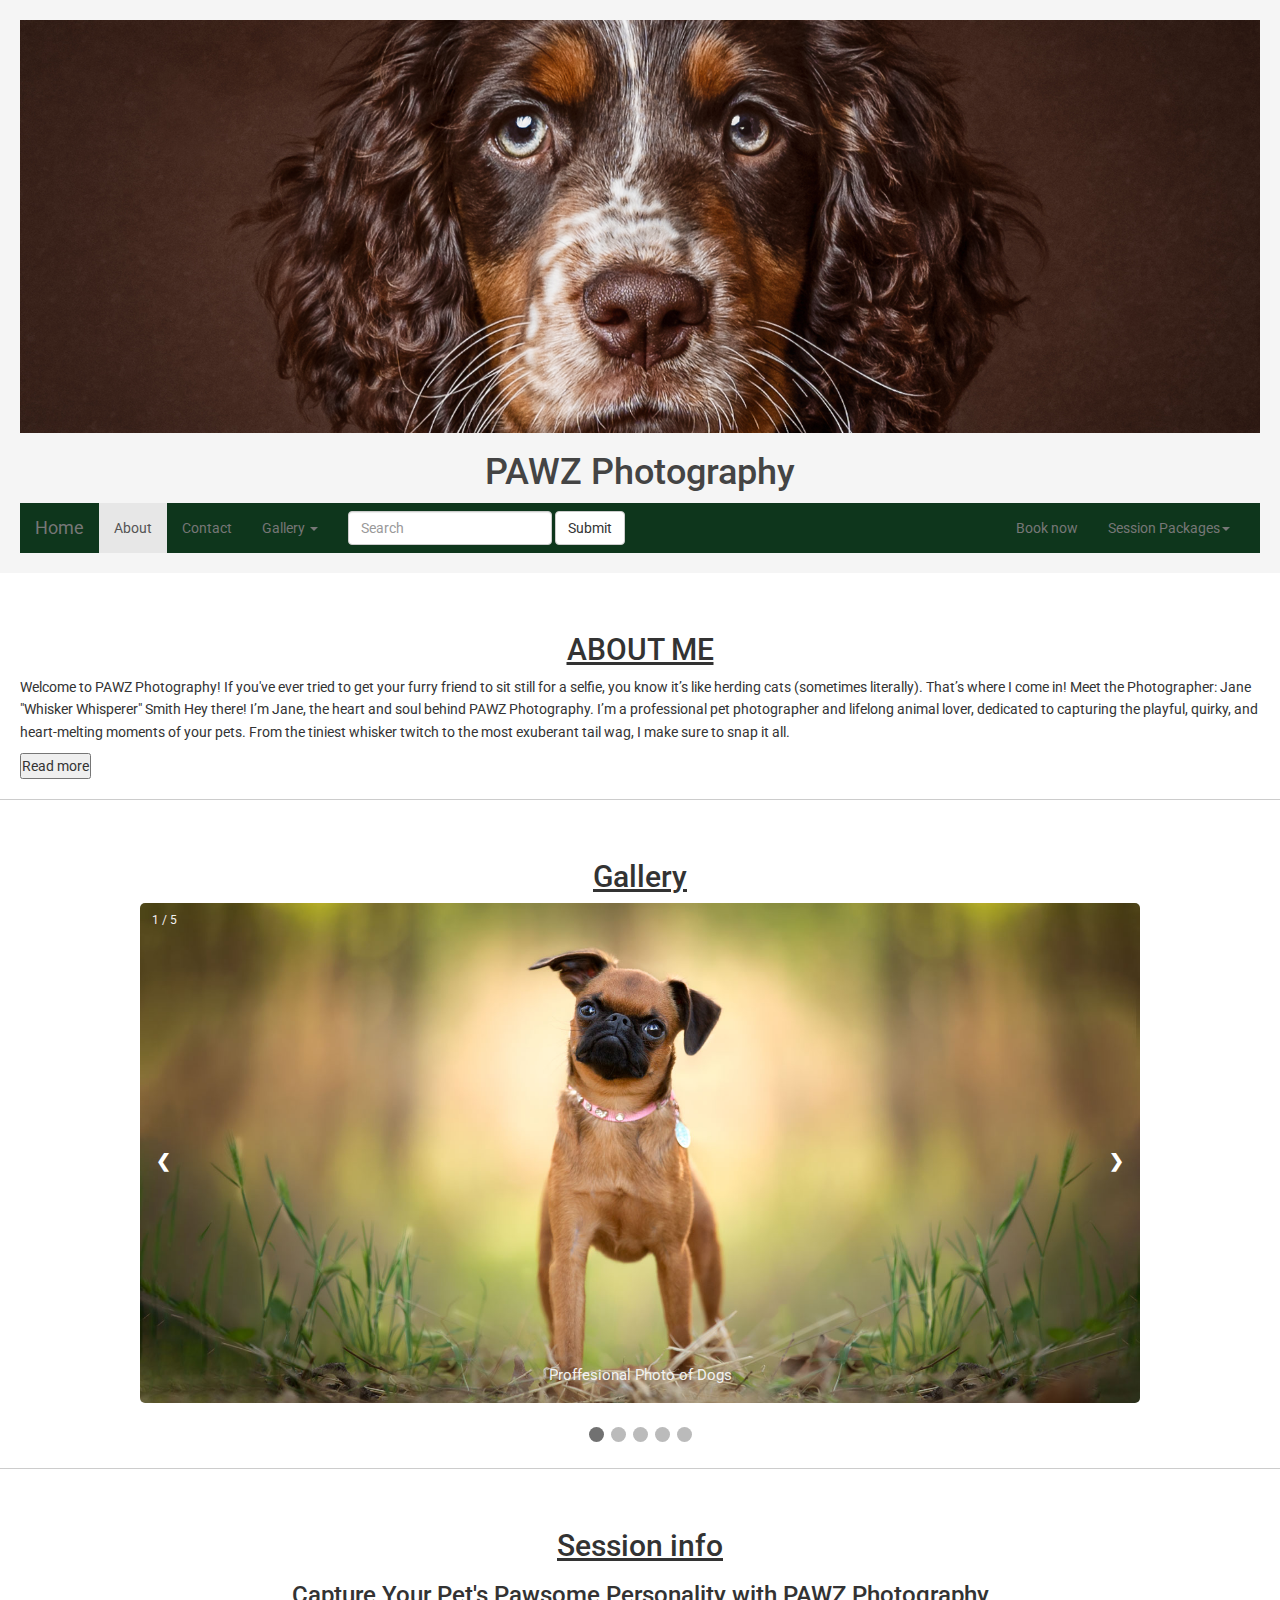
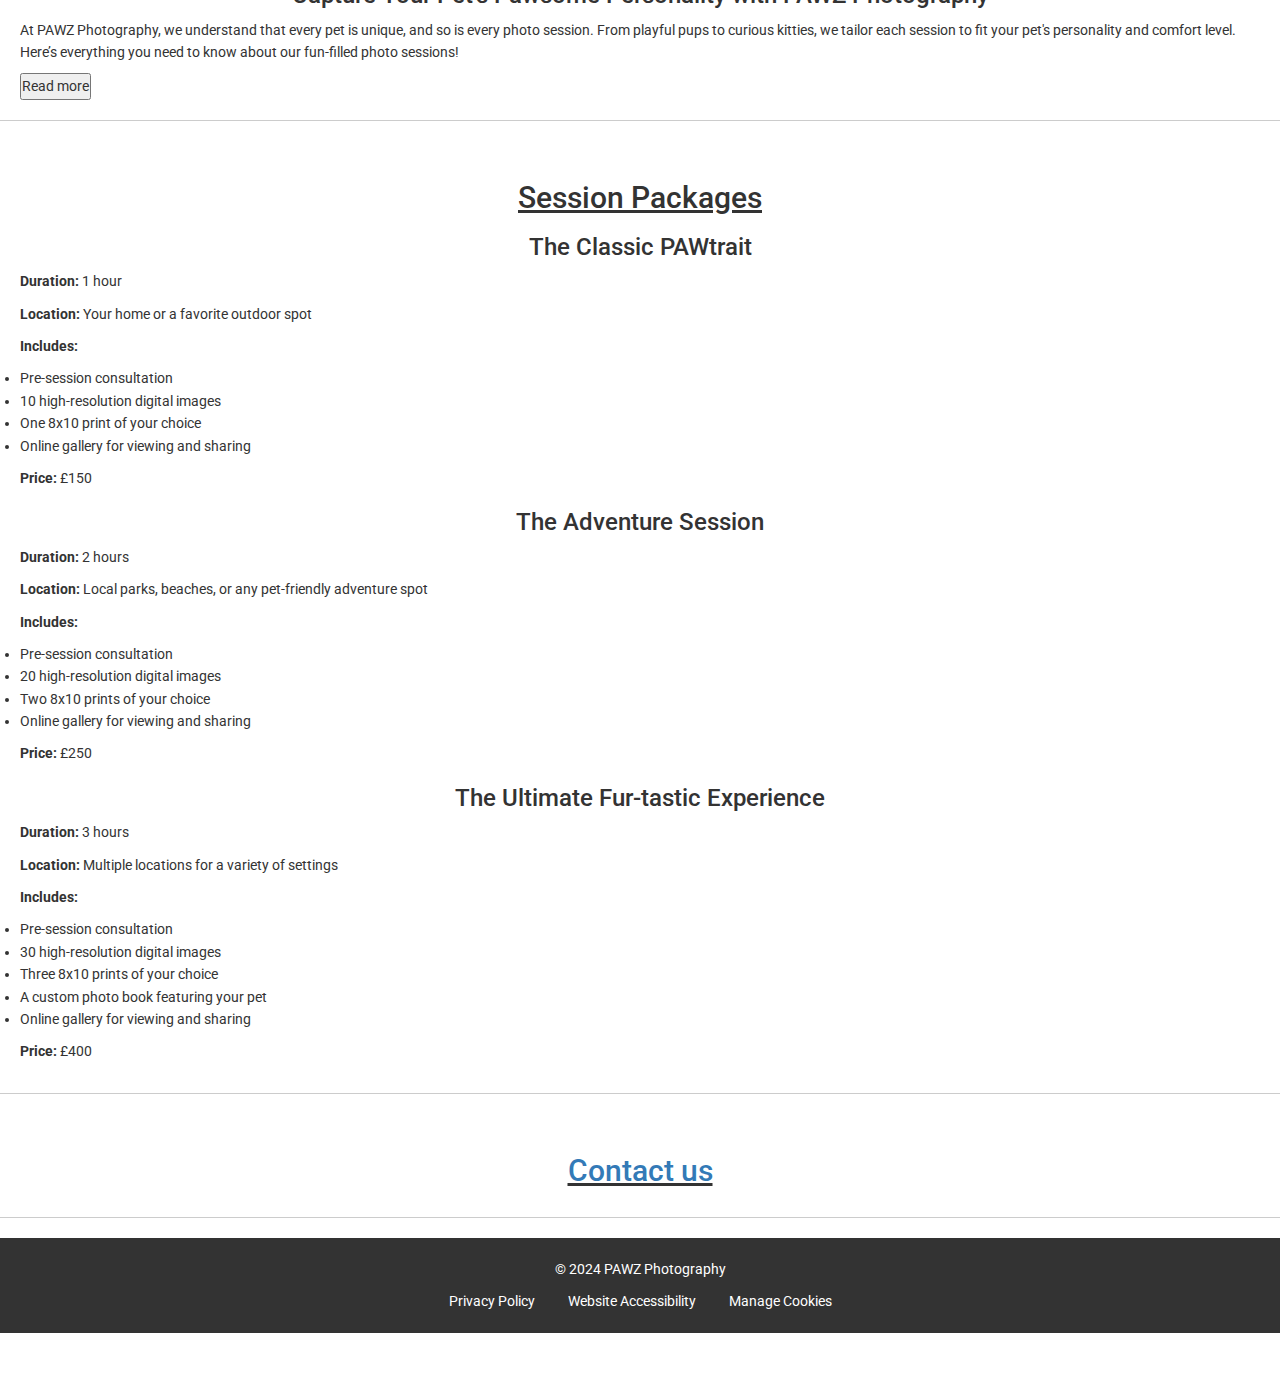
==== commit dbb54ceb: "added css style" ====
--- a/index.html
+++ b/index.html
@@ -19,6 +19,7 @@
         <header>  
                 <img  src="./images/Animals/Dog-Springer.jpg" class="img-fluid" alt="portrait of a brown and white springer spaniel puppy">
             <div>
+                <div id="Home"></div>
                 <h1>PAWZ Photography</h1>
                 <div class="spacer"></div>
                     <nav class="navbar navbar-default" role = "navigation">
@@ -31,7 +32,7 @@
                             <span class="icon-bar"></span>
                             <span class="icon-bar"></span>
                             </button>
-                            <a class="navbar-brand" href="#">Home</a>
+                            <a class="navbar-brand" href="#Home">Home</a>
                         </div>
                     
                         <!-- Collect the nav links, forms, and other content for toggling -->
@@ -78,7 +79,7 @@
         <section>
             <h2>ABOUT ME</h2>
             <article>
-                <h3>Title</h3>
+            
                 <p>Welcome to PAWZ Photography! If you've ever tried to get your furry friend to sit still for a selfie, you know it’s like herding cats (sometimes literally). That’s where I come in!
                     Meet the Photographer: Jane "Whisker Whisperer" Smith
                     Hey there! I’m Jane, the heart and soul behind PAWZ Photography. I’m a professional pet photographer and lifelong animal lover, dedicated to capturing the playful, quirky, and heart-melting moments of your pets. From the tiniest whisker twitch to the most exuberant tail wag, I make sure to snap it all.</p>
@@ -86,6 +87,7 @@
             </article>
         </section>
         <section>
+            <div id="Gallery"></div>
             <h2>Gallery</h2>
             <div>
                 <!-- Slideshow container -->
@@ -196,7 +198,7 @@
             </div>
         </section>  
         <section>
-          <h2>Contact us</h2>
+          <h2><a href="./Contact .html" target="_blank">Contact us</a></h2>
         </section>
     </main>
     
--- a/style.css
+++ b/style.css
@@ -34,18 +34,33 @@
 
 header img {
   max-width: 100%;
-  height: auto; /* Maintain aspect ratio */
+  max-height:auto;
+  height: auto; 
+  aspect-ratio: 3;
+
   object-fit: cover; 
 }
 
 
 header h1 {
   margin-top: 20px;
-  font-size: 2.5rem;
   color: #444;
   
 }
-
+section {
+  padding: 20px;
+  margin: 20px 0;
+  border-bottom: 1px solid #ccc;
+}
+h2 {
+  
+  text-align: center;
+  text-decoration: underline;
+}
+h3 {
+  
+  text-align: center;
+}
 
 /* /* navigation*/
 nav {
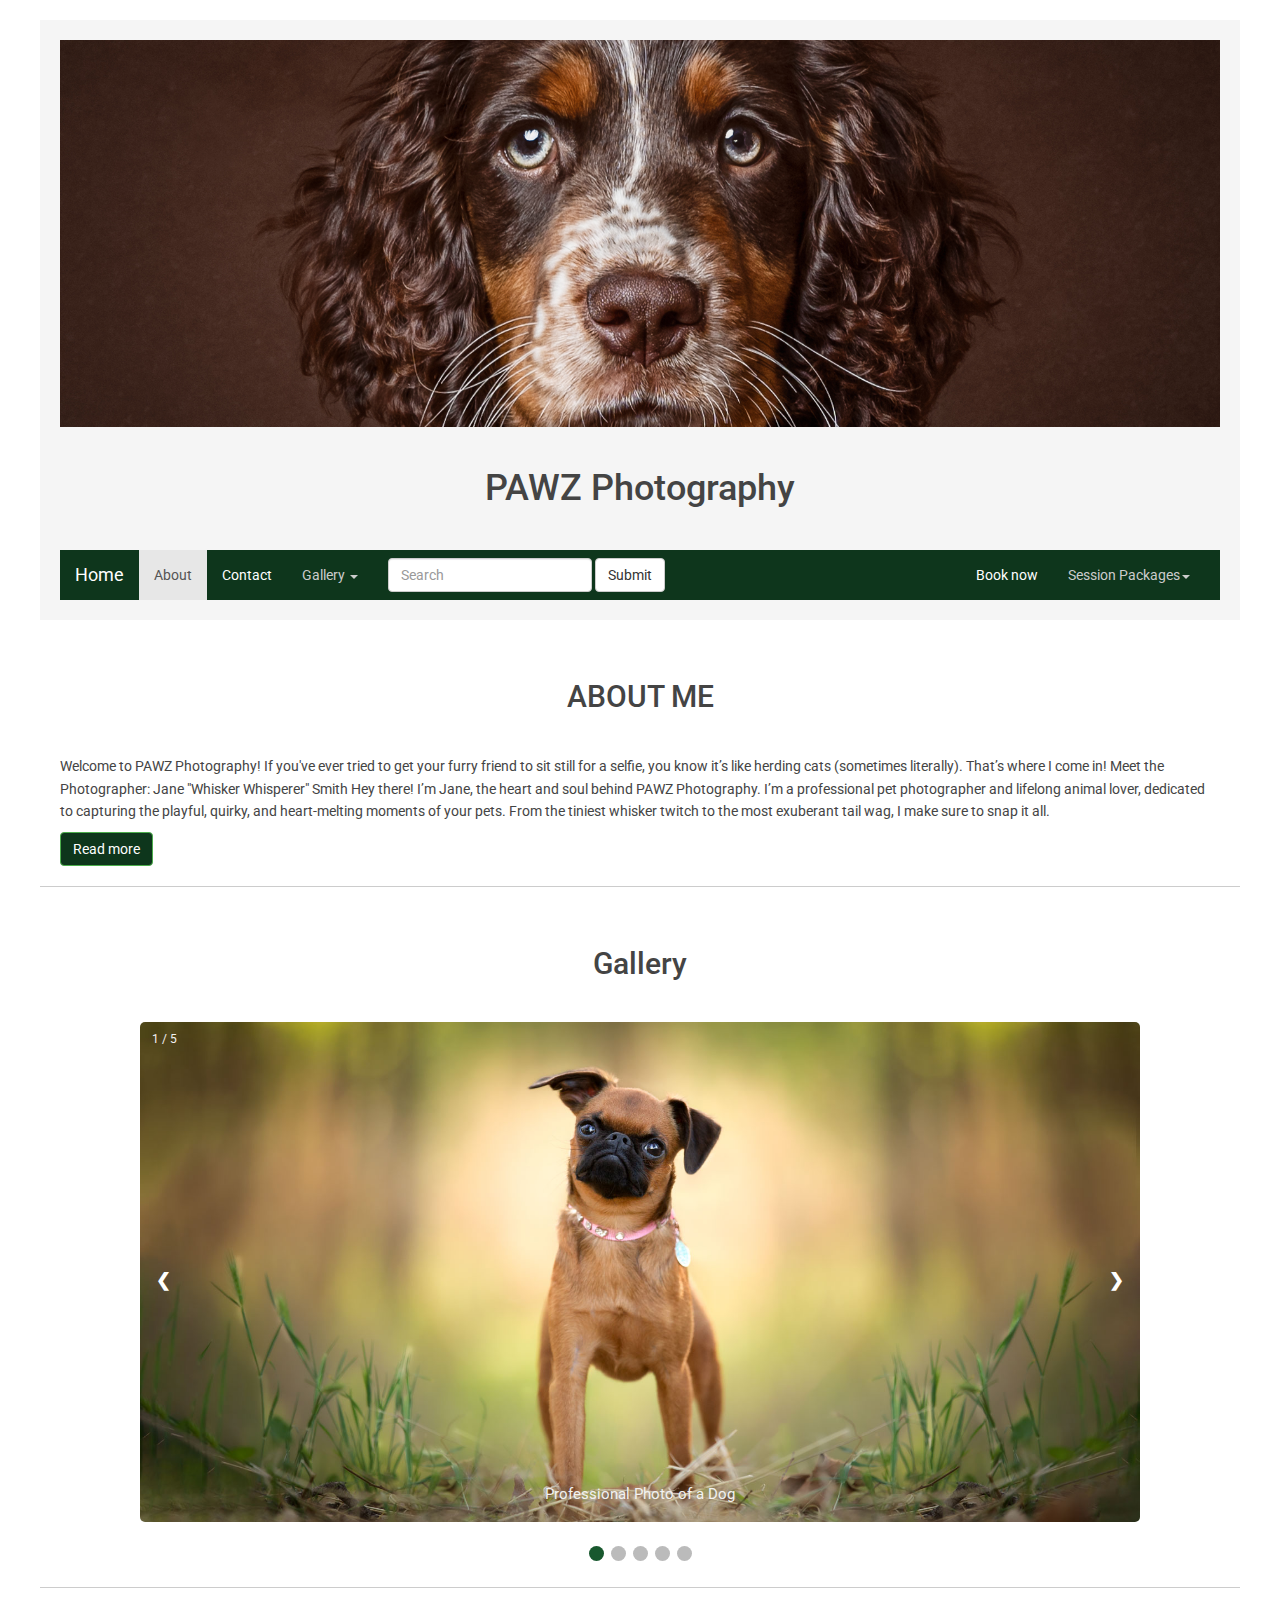
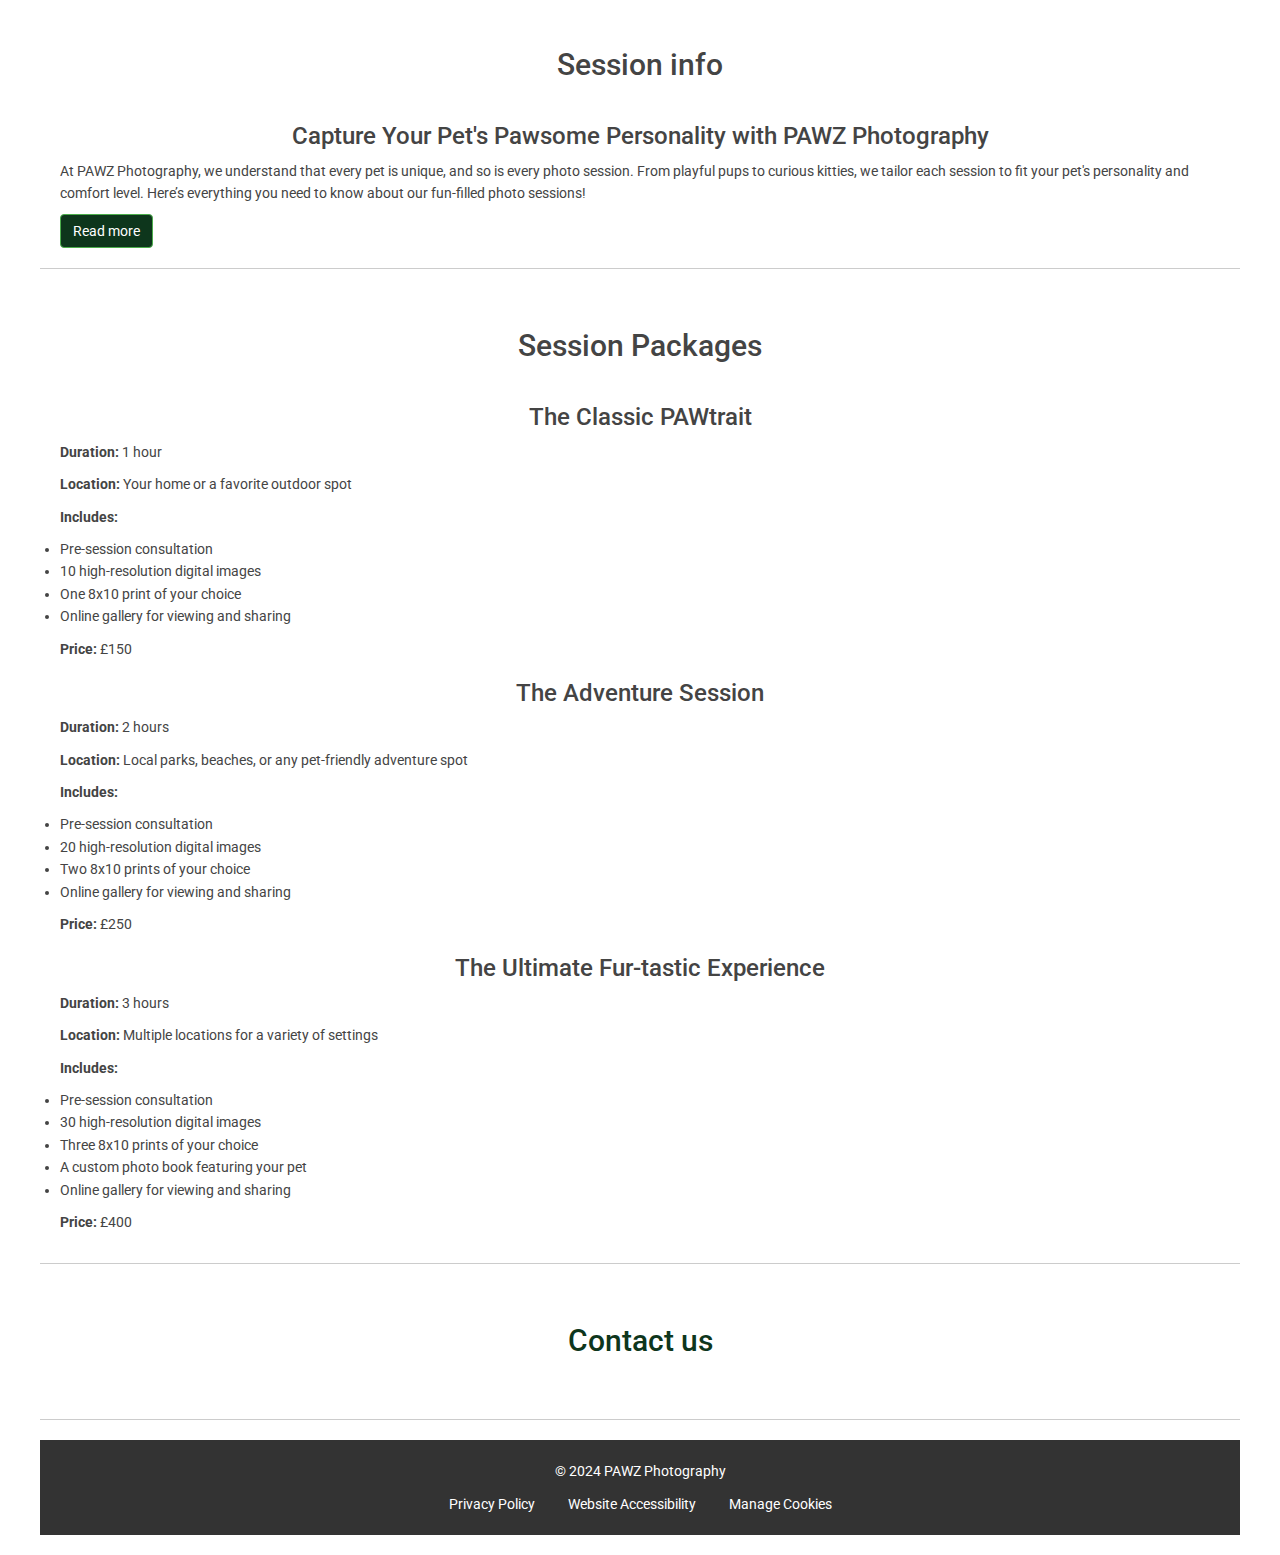
==== commit 666b6136: "changed styles" ====
--- a/index.html
+++ b/index.html
@@ -3,7 +3,7 @@
 <head>
     <meta charset="UTF-8">
     <meta name="viewport" content="width=device-width, initial-scale=1.0">
-    <title>Pet Photography</title>
+    <title>PAWZ Photography</title>
     <link rel="preconnect" href="https://fonts.googleapis.com">
 <link rel="preconnect" href="https://fonts.gstatic.com" crossorigin>
 <link href="https://fonts.googleapis.com/css2?family=Roboto+Mono:ital,wght@0,100..700;1,100..700&family=Roboto:ital,wght@0,100;0,300;0,400;0,500;0,700;0,900;1,100;1,300;1,400;1,500;1,700;1,900&display=swap" rel="stylesheet">
@@ -22,7 +22,7 @@
                 <div id="Home"></div>
                 <h1>PAWZ Photography</h1>
                 <div class="spacer"></div>
-                    <nav class="navbar navbar-default" role = "navigation">
+                    <nav class="navbar navbar-default navbar-custom" role = "navigation">
                         <div class="container-fluid">
                         <!-- Brand and toggle get grouped for better mobile display -->
                         <div class="navbar-header">
@@ -40,7 +40,7 @@
                             <ul class="nav navbar-nav">
                             <li class="active"><a href="#">About<span class="sr-only">(current)</span></a></li>
                             <li><a href="./Contact .html" target="_blank">Contact</a></li>
-                            <li class="dropdown">
+                            <li class="dropdown ">
                                 <a href="#" class="dropdown-toggle" data-toggle="dropdown" role="button" aria-haspopup="true" aria-expanded="false">Gallery <span class="caret"></span></a>
                                 <ul class="dropdown-menu">
                                 <li><a href="#">Dogs</a></li>
@@ -83,7 +83,8 @@
                 <p>Welcome to PAWZ Photography! If you've ever tried to get your furry friend to sit still for a selfie, you know it’s like herding cats (sometimes literally). That’s where I come in!
                     Meet the Photographer: Jane "Whisker Whisperer" Smith
                     Hey there! I’m Jane, the heart and soul behind PAWZ Photography. I’m a professional pet photographer and lifelong animal lover, dedicated to capturing the playful, quirky, and heart-melting moments of your pets. From the tiniest whisker twitch to the most exuberant tail wag, I make sure to snap it all.</p>
-                <button>Read more</button>
+                    
+                    <button type="button" class="btn btn-success">Read more</button>
             </article>
         </section>
         <section>
@@ -97,29 +98,29 @@
                     <div class="mySlides fade1">
                         <div class="numbertext">1 / 5</div>
                         <img src="./images/Animals/Dog-Griffon.jpg" style="width:100%" alt="a small brown Belgian Griffon dog with a pink collar">
-                        <div class="text">Proffesional Photo of Dogs</div>
+                        <div class="text">Professional Photo of a Dog</div>
                     </div>
                     
                     <div class="mySlides fade1">
                         <div class="numbertext">2 / 5</div>
                         <img src="./images/Animals/Cat-in-forest.jpg" style="width:100%" alt="beautiful gray cat on a path with leaves">
-                        <div class="text">Proffesional Photo of Cats</div>
+                        <div class="text">Professional Photo of a Cats</div>
                     </div>
                     
                     <div class="mySlides fade1">
                         <div class="numbertext">3 / 5</div>
                         <img src="./images/Animals/Dog-with-collar.jpg" style="width:100%" alt="white and black and brown dog with a brown collar">
-                        <div class="text">Proffesional Photo of Dogs</div>
+                        <div class="text">Professional Photo of a Dog</div>
                     </div>
                     <div class="mySlides fade1">
                         <div class="numbertext">4 / 5</div>
                         <img src="./images/Animals/Cat-Big.jpg" style="width:100%" alt="gray Persian cat with yellow eyes">
-                        <div class="text">Proffesional Photo of Cats</div>
+                        <div class="text">Professional Photo of a Cats</div>
                     </div>
                         <div class="mySlides fade1">
                             <div class="numbertext">5 / 5</div>
                             <img src="./images/Animals/Dog-pink-powder.jpg" style="width:100%" alt="white and black and brown dog with a brown collar">
-                            <div class="text">Proffesional Photo of Dogs</div>
+                            <div class="text">Professional Photo of a Dog</div>
                         </div>
                     
                         <!-- Next and previous buttons --> 
@@ -144,7 +145,8 @@
             <article>
                 <h3>Capture Your Pet's Pawsome Personality with PAWZ Photography</h3>
                 <p>At PAWZ Photography, we understand that every pet is unique, and so is every photo session. From playful pups to curious kitties, we tailor each session to fit your pet's personality and comfort level. Here’s everything you need to know about our fun-filled photo sessions!</p>
-                <button>Read more</button>
+                
+                <button type="button" class="btn btn-success">Read more</button>
             </article>
         </section>
         
--- a/style.css
+++ b/style.css
@@ -15,6 +15,7 @@
   background-color: #f9f9f9;
   color: #333;
   background-attachment: fixed;
+  color: #444;
 }
 
 
@@ -23,7 +24,8 @@
   margin: 0 auto;
   background-color: white;
   flex: 1;
-  padding-bottom: 40px;
+  padding: 20px 40px;
+
 }
 
 header {
@@ -43,7 +45,7 @@
 
 
 header h1 {
-  margin-top: 20px;
+  margin: 42px 0 42px;
   color: #444;
   
 }
@@ -53,9 +55,10 @@
   border-bottom: 1px solid #ccc;
 }
 h2 {
-  
-  text-align: center;
-  text-decoration: underline;
+  margin-top: 20px;
+  margin-bottom: 42px;
+  text-align: center;
+  text-decoration: none;
 }
 h3 {
   
@@ -74,6 +77,24 @@
   border-radius: 0;
   background-color: rgb(14, 54, 28);
   color:#fff;
+}
+.navbar-custom {
+  background-color: rgb(14, 54, 28);
+  color: white;
+}
+
+.navbar-custom .navbar-nav > li > a,
+.navbar-custom .navbar-brand,
+.navbar-custom .navbar-nav > li > a:hover,
+.navbar-custom .navbar-brand:hover {
+  color: white;
+}
+
+.navbar-custom .navbar-nav > .dropdown > a {
+  color:#ccc;
+}
+.navbar-custom .navbar-nav > .dropdown > a:focus {
+  color: rgb(232, 111, 111);
 }
 
 /* Slideshow container */
@@ -163,7 +184,7 @@
 }
 
 .active, .dot:hover {
-  background-color: #717171;
+  background-color: rgb(24, 88, 46);
 }
 
 /* Fading animation */
@@ -180,7 +201,7 @@
 .column {
   float: left;
   width: 50%;
-  padding: 10px;
+  padding: 10px 20px;
 }
 
 .row:after {
@@ -188,7 +209,24 @@
   display: table;
   clear: both;
 }
-
+.btn.btn-success {
+  background-color: rgb(14, 54, 28);
+}
+.btn.btn-success:hover {
+  background-color:rgb(24, 88, 46); 
+}
+a:link {
+  text-decoration: none;
+  color: rgb(14, 54, 28);
+}
+
+section h2 a {
+  color:  #333; 
+}
+section h2 a:hover {
+  color: rgb(24, 88, 46)
+
+}
 
 /*footer*/
 footer {
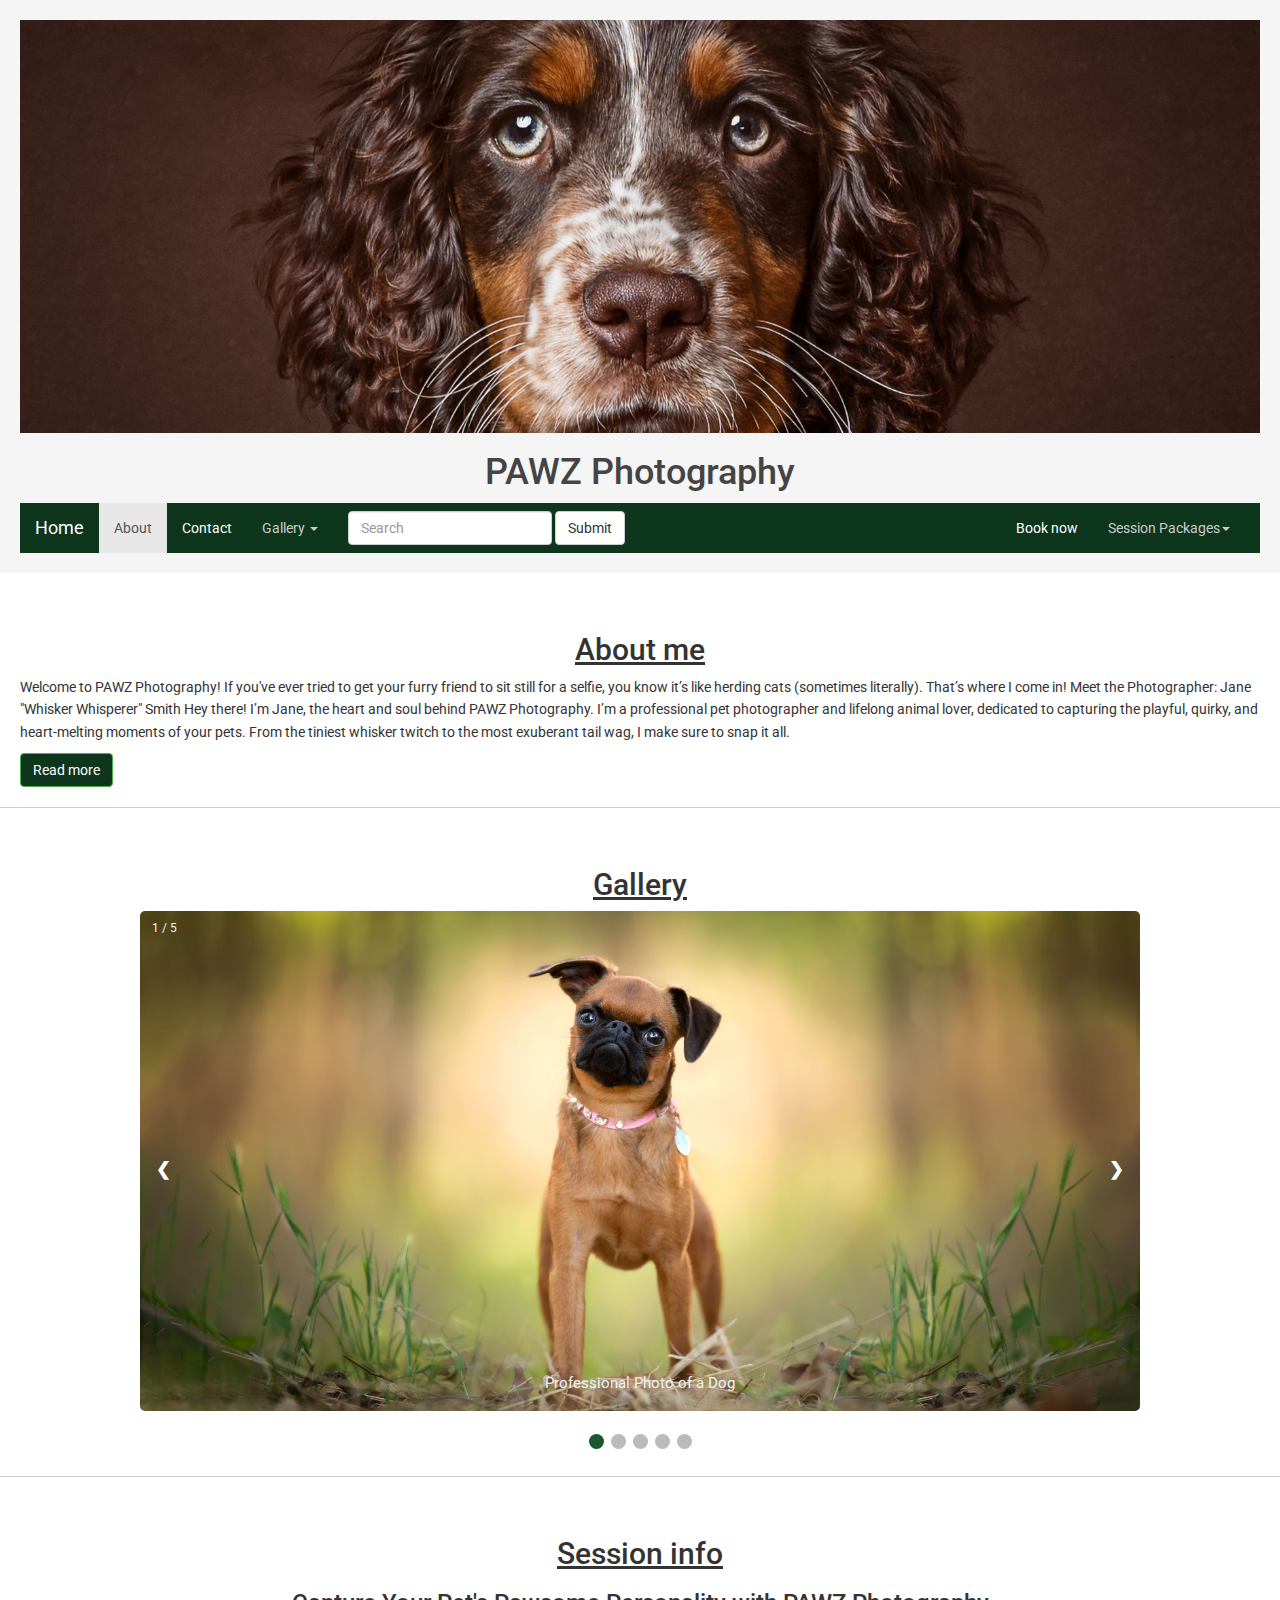
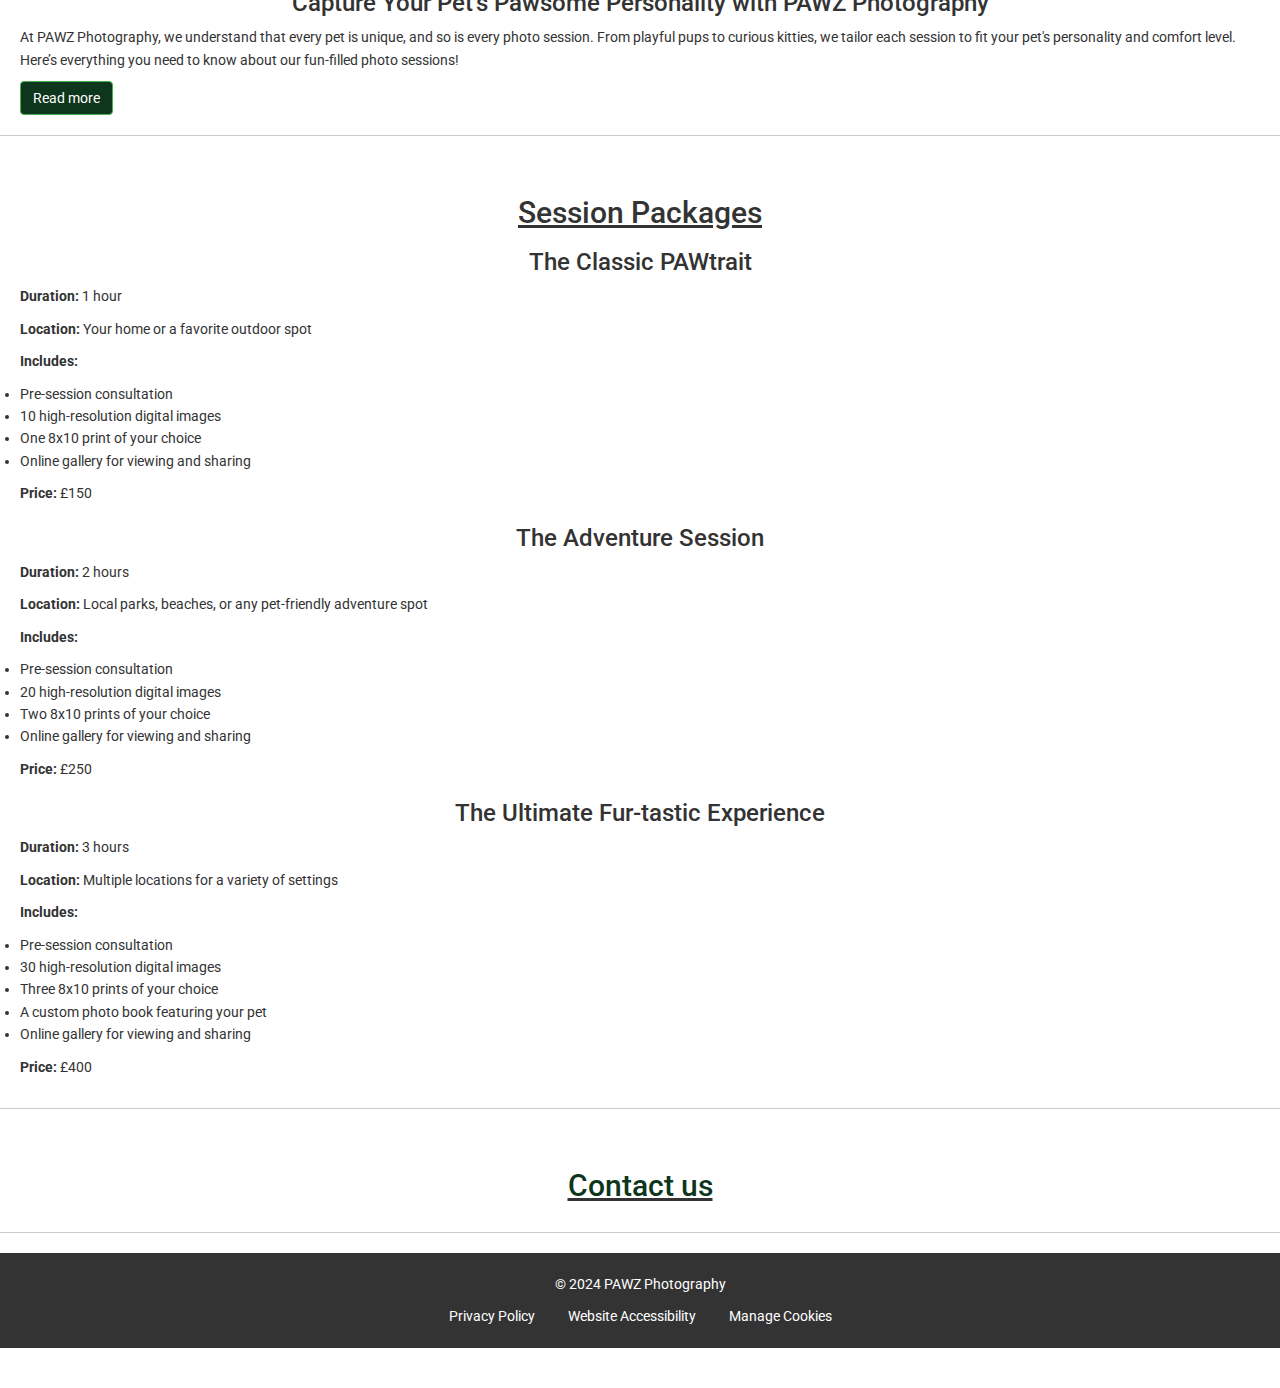
==== commit cb44331c: "cleaned up" ====
--- a/index.html
+++ b/index.html
@@ -38,14 +38,14 @@
                         <!-- Collect the nav links, forms, and other content for toggling -->
                         <div class="collapse navbar-collapse" id="bs-example-navbar-collapse-1">
                             <ul class="nav navbar-nav">
-                            <li class="active"><a href="#">About<span class="sr-only">(current)</span></a></li>
-                            <li><a href="./Contact .html" target="_blank">Contact</a></li>
+                            <li class="active"><a href="#About">About<span class="sr-only">(current)</span></a></li>
+                            <li><a href="./Contact .html#Contact" target="_blank">Contact</a></li>
                             <li class="dropdown ">
                                 <a href="#" class="dropdown-toggle" data-toggle="dropdown" role="button" aria-haspopup="true" aria-expanded="false">Gallery <span class="caret"></span></a>
                                 <ul class="dropdown-menu">
-                                <li><a href="#">Dogs</a></li>
-                                <li><a href="#">Cats</a></li>
-                                <li><a href="#">Others</a></li>
+                                <li><a href="#Gallery">Dogs</a></li>
+                                <li><a href="#Gallery">Cats</a></li>
+                                <li><a href="#Gallery">Others</a></li>
                                 <li role="separator" class="divider"></li>
                                 <li><a href="#Session Packages">Session Packages</a></li>
                                 </ul>
@@ -77,7 +77,8 @@
         </header>
     <main>
         <section>
-            <h2>ABOUT ME</h2>
+            <div id="About"></div>
+            <h2>About me</h2>
             <article>
             
                 <p>Welcome to PAWZ Photography! If you've ever tried to get your furry friend to sit still for a selfie, you know it’s like herding cats (sometimes literally). That’s where I come in!
--- a/style.css
+++ b/style.css
@@ -15,7 +15,6 @@
   background-color: #f9f9f9;
   color: #333;
   background-attachment: fixed;
-  color: #444;
 }
 
 
@@ -24,8 +23,7 @@
   margin: 0 auto;
   background-color: white;
   flex: 1;
-  padding: 20px 40px;
-
+  padding-bottom: 40px;
 }
 
 header {
@@ -39,13 +37,12 @@
   max-height:auto;
   height: auto; 
   aspect-ratio: 3;
-
   object-fit: cover; 
 }
 
 
 header h1 {
-  margin: 42px 0 42px;
+  margin-top: 20px;
   color: #444;
   
 }
@@ -55,17 +52,16 @@
   border-bottom: 1px solid #ccc;
 }
 h2 {
-  margin-top: 20px;
-  margin-bottom: 42px;
-  text-align: center;
-  text-decoration: none;
+  /* margin-top: 20px;
+  margin-bottom: 42px; */
+  text-align: center;
+  text-decoration: underline;
 }
 h3 {
-  
-  text-align: center;
-}
-
-/* /* navigation*/
+    text-align: center;
+}
+
+ /* navigation*/
 nav {
   position: sticky;
   color:#fff; 
@@ -197,18 +193,40 @@
   from {opacity: .4}
   to {opacity: 1}
 }
-
 .column {
   float: left;
-  width: 50%;
-  padding: 10px 20px;
-}
-
-.row:after {
+  max-width: 500px;
+  padding: 10px;
+ }
+
+ .row:after {
   content: "";
   display: table;
   clear: both;
 }
+
+.header_contact {
+  text-align: center;
+  padding: 10px;
+}
+
+.row {
+  max-width: 1400px;
+  display: grid;
+  justify-content: center;
+  align-content: center;
+  grid-auto-flow: column;
+ }
+
+ .contant-intro {
+  text-align: center;
+}
+
+.fcf-input-group {
+  margin-bottom: 4px;
+  margin-left: 5px;
+}
+ 
 .btn.btn-success {
   background-color: rgb(14, 54, 28);
 }
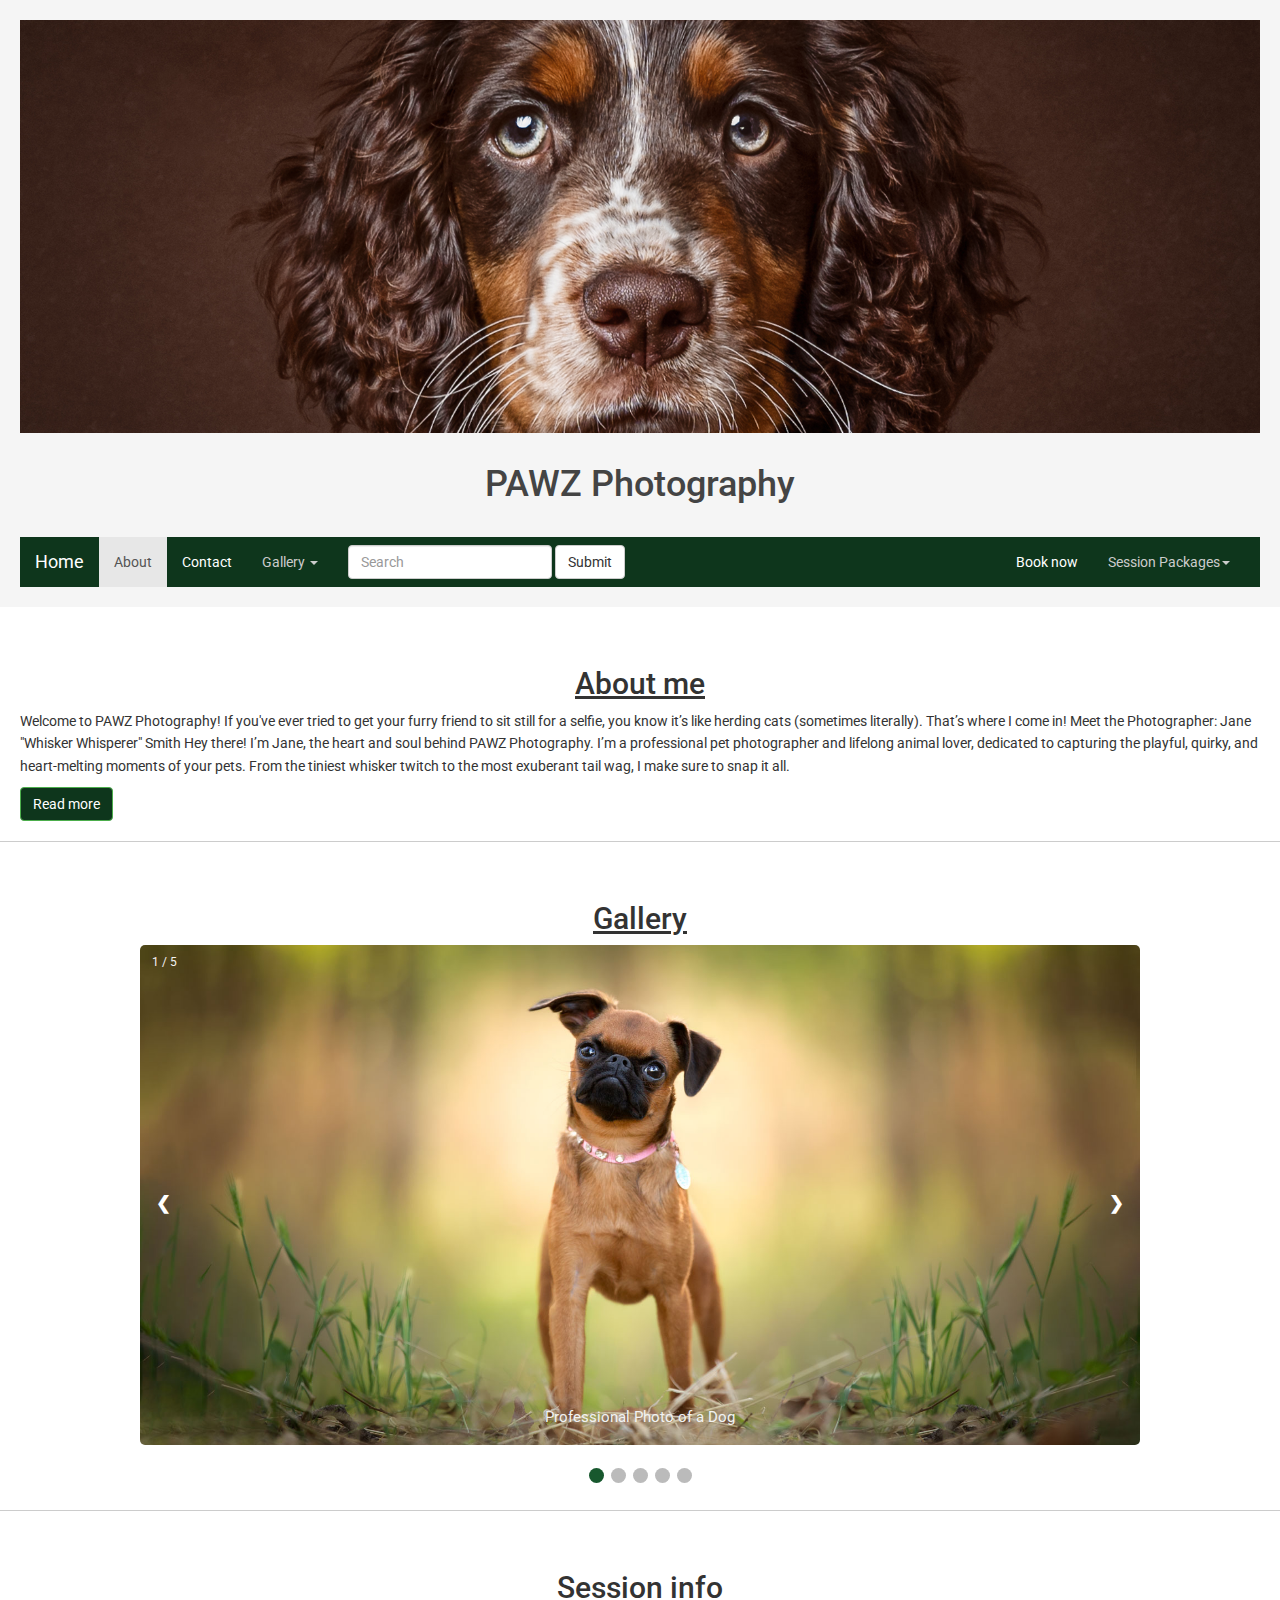
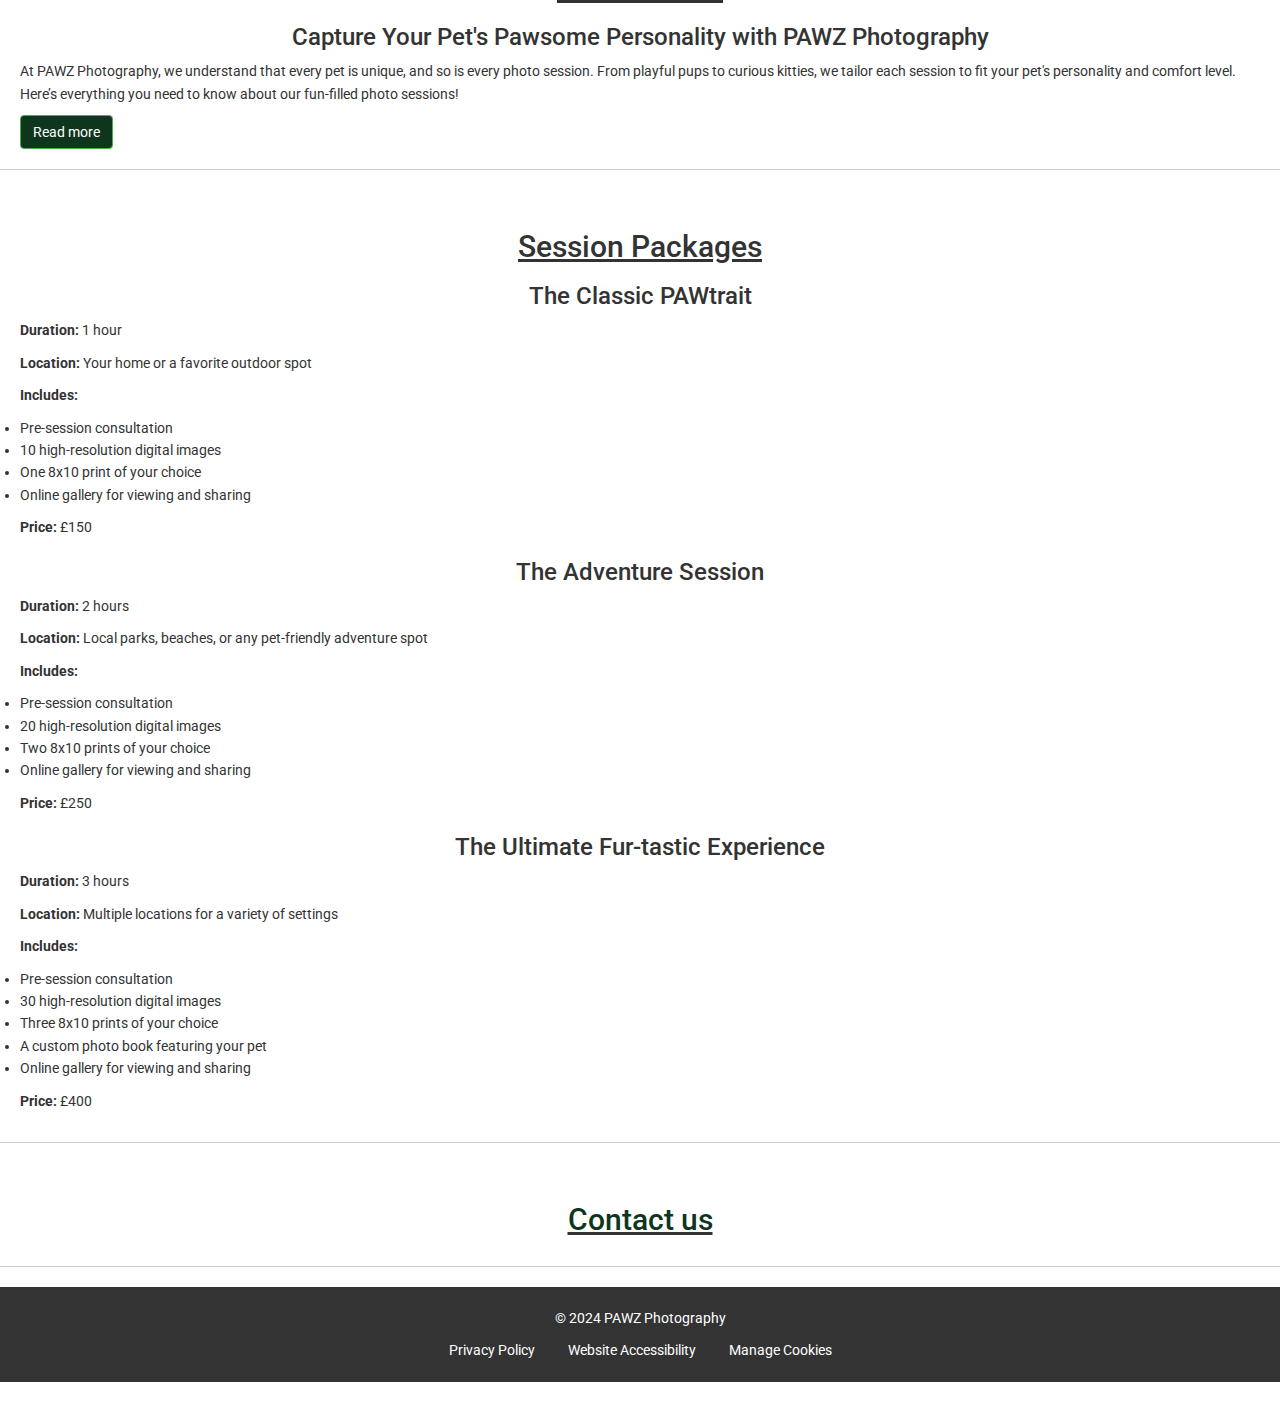
==== commit ef1cdd60: "fixed bugs" ====
--- a/index.html
+++ b/index.html
@@ -105,7 +105,7 @@
                     <div class="mySlides fade1">
                         <div class="numbertext">2 / 5</div>
                         <img src="./images/Animals/Cat-in-forest.jpg" style="width:100%" alt="beautiful gray cat on a path with leaves">
-                        <div class="text">Professional Photo of a Cats</div>
+                        <div class="text">Professional Photo of a Cat</div>
                     </div>
                     
                     <div class="mySlides fade1">
@@ -116,7 +116,7 @@
                     <div class="mySlides fade1">
                         <div class="numbertext">4 / 5</div>
                         <img src="./images/Animals/Cat-Big.jpg" style="width:100%" alt="gray Persian cat with yellow eyes">
-                        <div class="text">Professional Photo of a Cats</div>
+                        <div class="text">Professional Photo of a Cat</div>
                     </div>
                         <div class="mySlides fade1">
                             <div class="numbertext">5 / 5</div>
--- a/style.css
+++ b/style.css
@@ -25,6 +25,11 @@
   flex: 1;
   padding-bottom: 40px;
 }
+::selection {
+  color: white;
+  background: rgb(14, 54, 28);
+  
+}
 
 header {
   text-align: center;
@@ -40,9 +45,9 @@
   object-fit: cover; 
 }
 
-
 header h1 {
-  margin-top: 20px;
+  margin-top: 32px;
+  margin-bottom: 32px;
   color: #444;
   
 }
@@ -52,8 +57,6 @@
   border-bottom: 1px solid #ccc;
 }
 h2 {
-  /* margin-top: 20px;
-  margin-bottom: 42px; */
   text-align: center;
   text-decoration: underline;
 }
@@ -66,6 +69,7 @@
   position: sticky;
   color:#fff; 
 } 
+
 .navbar {
   margin-bottom: 0;
   margin-top: 0;
@@ -102,9 +106,7 @@
   width: 100%;
   height: auto;
   overflow: hidden;
- /*  max-width: 1000px;
-  position: relative;
-  margin: auto; */
+
 }
 
 /* Hide the images by default */
@@ -278,4 +280,4 @@
 
 .footer-links a:hover {
   text-decoration: underline;
-}+}
